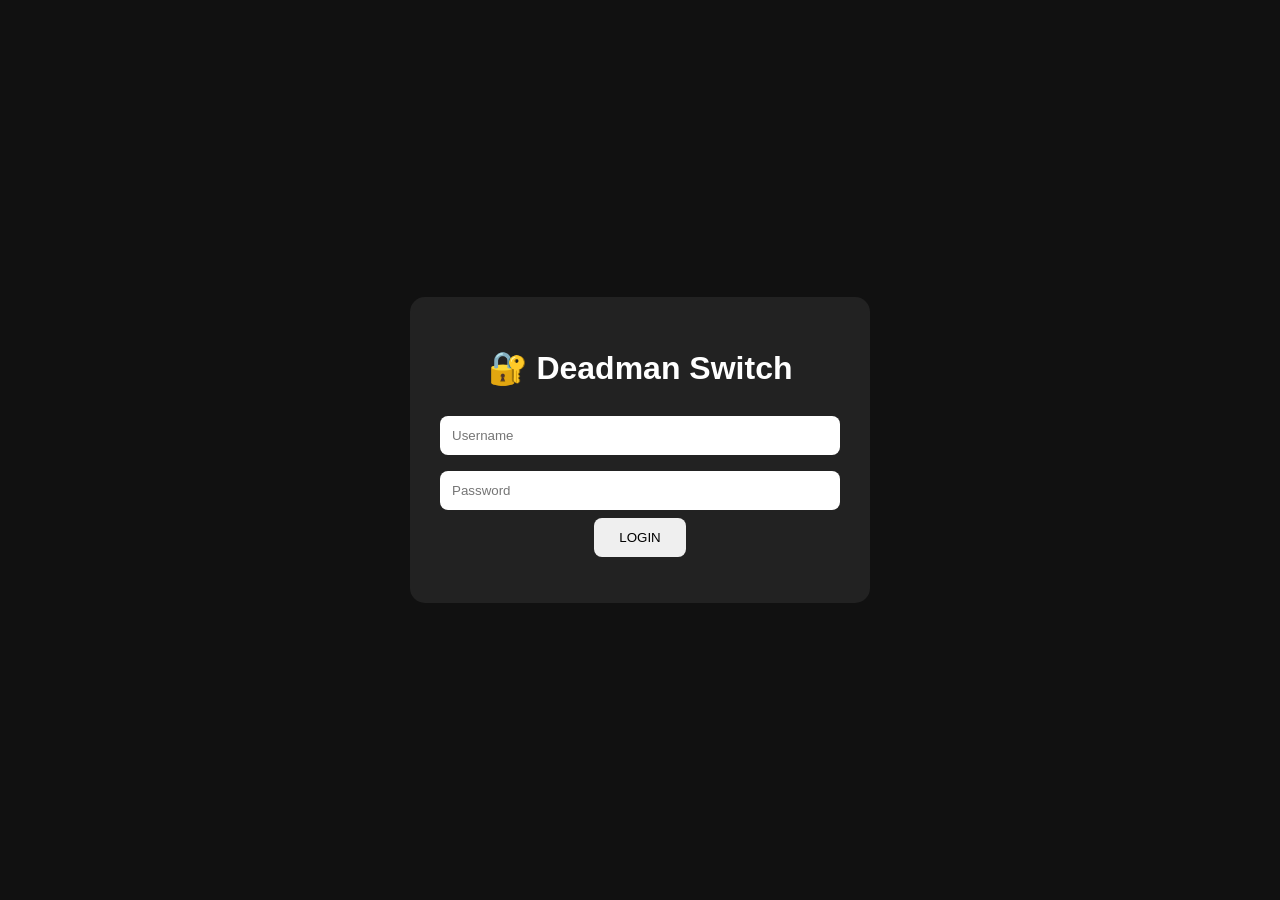
==== index.html @ 7e555905 "Refactor login function and update error handling" ====
<!DOCTYPE html>
<html lang="id">
<head>
<meta charset="UTF-8">
<meta name="viewport" content="width=device-width, initial-scale=1.0">
<title>Deadman Switch</title>

<style>
body {
    margin: 0;
    min-height: 100vh;
    display: flex;
    justify-content: center;
    align-items: center;
    background: #111;
    color: white;
    font-family: Arial, sans-serif;
}

.box {
    width: 90%;
    max-width: 400px;
    padding: 30px;
    background: #222;
    border-radius: 15px;
    text-align: center;
}

input {
    width: 100%;
    box-sizing: border-box;
    padding: 12px;
    margin: 8px 0;
    border: 0;
    border-radius: 8px;
}

button {
    padding: 12px 25px;
    border: 0;
    border-radius: 8px;
    cursor: pointer;
}

#error {
    color: #ff5555;
}
</style>
</head>

<body>

<div class="box">
    <h1>🔐 Deadman Switch</h1>

    <input id="username" placeholder="Username">
    <input id="password" type="password" placeholder="Password">

    <button onclick="login()">LOGIN</button>

    <p id="error"></p>
</div>

<script>
function login() {

    const username =
        document.getElementById("username").value;

    const password =
        document.getElementById("password").value;

    if (username === "Admin" &&
        password === "Deadman switch") {

        // Timer BARU DIMULAI saat login berhasil
        localStorage.setItem(
            "lastCheckin",
            Date.now()
        );

        localStorage.setItem(
            "loggedIn",
            "true"
        );

        window.location.href = "tujuan.html";

    } else {

        document.getElementById("error").textContent =
            "Username atau password salah.";
    }
}
</script>

</body>
</html>
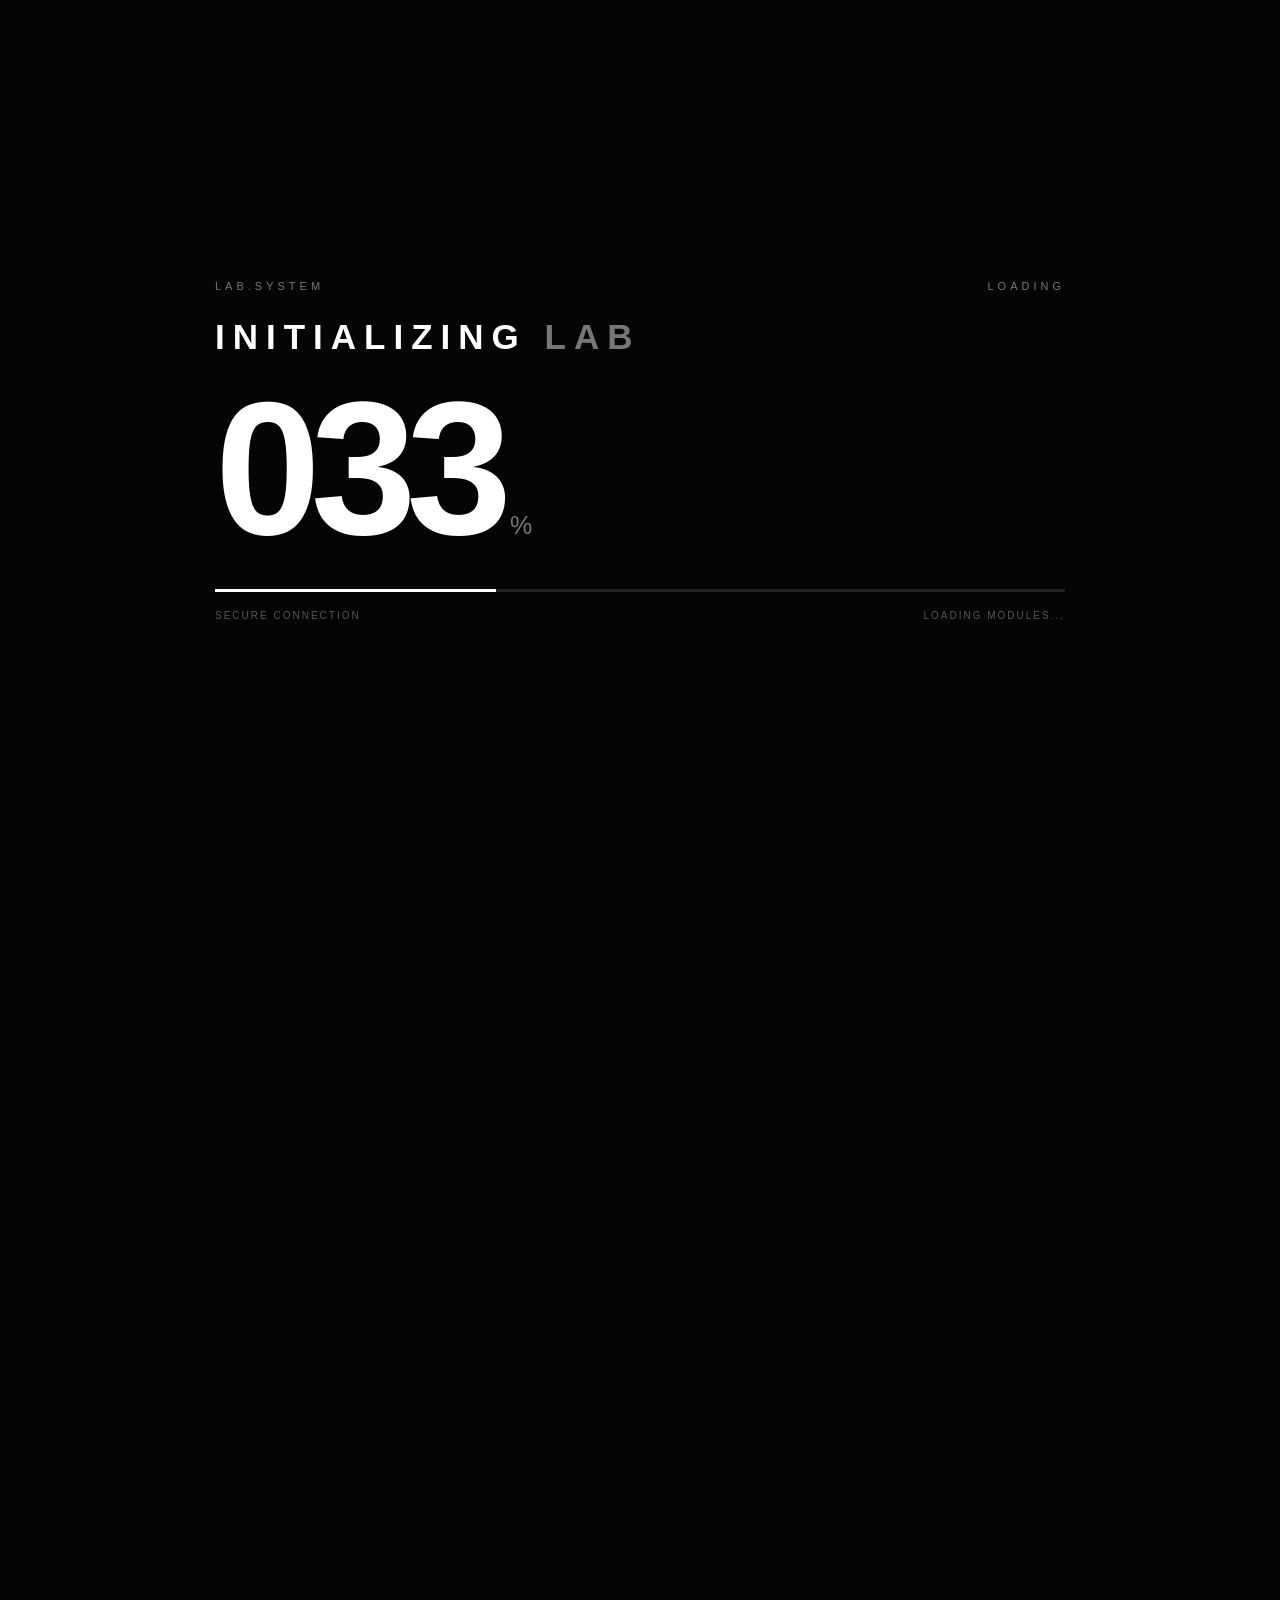
==== commit ffc72a8d: "Change title and update styles in index.html" ====
--- a/index.html
+++ b/index.html
@@ -3,95 +3,623 @@
 <head>
 <meta charset="UTF-8">
 <meta name="viewport" content="width=device-width, initial-scale=1.0">
-<title>Deadman Switch</title>
+
+<title>LAB — Cyber Challenge</title>
 
 <style>
+* {
+    margin: 0;
+    padding: 0;
+    box-sizing: border-box;
+}
+
+html {
+    scroll-behavior: smooth;
+}
+
 body {
-    margin: 0;
-    min-height: 100vh;
-    display: flex;
+    background: #050505;
+    color: white;
+    font-family: Arial, Helvetica, sans-serif;
+    overflow-x: hidden;
+}
+
+/* =========================
+   LOADING SCREEN
+========================= */
+
+#loader {
+    position: fixed;
+    inset: 0;
+    background: #050505;
+    z-index: 9999;
+    display: flex;
+    align-items: center;
     justify-content: center;
+    transition:
+        transform 1s cubic-bezier(.77,0,.18,1),
+        opacity .4s ease;
+}
+
+#loader.hide {
+    transform: translateY(-100%);
+    opacity: 0;
+    pointer-events: none;
+}
+
+.loader-content {
+    width: min(850px, 85%);
+    position: relative;
+}
+
+.loader-top {
+    display: flex;
+    justify-content: space-between;
     align-items: center;
-    background: #111;
+    margin-bottom: 25px;
+    font-size: 11px;
+    letter-spacing: 4px;
+    color: #777;
+}
+
+.loader-title {
+    font-size: clamp(18px, 4vw, 35px);
+    letter-spacing: 8px;
+    margin-bottom: 35px;
+    font-weight: 700;
+}
+
+.loader-title span {
+    color: #777;
+}
+
+/* BIG NUMBER */
+
+.counter {
+    display: flex;
+    align-items: baseline;
+    gap: 8px;
+}
+
+#percent {
+    font-size: clamp(90px, 20vw, 190px);
+    line-height: .8;
+    font-weight: 800;
+    letter-spacing: -10px;
+}
+
+.percent-symbol {
+    font-size: 25px;
+    color: #777;
+}
+
+/* PROGRESS */
+
+.progress-container {
+    margin-top: 45px;
+    width: 100%;
+    height: 3px;
+    background: #222;
+    overflow: hidden;
+}
+
+#progress {
+    width: 0%;
+    height: 100%;
+    background: white;
+    transition: width .08s linear;
+}
+
+.loader-bottom {
+    margin-top: 18px;
+    display: flex;
+    justify-content: space-between;
+    color: #555;
+    font-size: 10px;
+    letter-spacing: 2px;
+}
+
+/* =========================
+   MAIN WEBSITE
+========================= */
+
+#website {
+    opacity: 0;
+    transform: translateY(30px);
+    transition: 1s ease;
+}
+
+#website.show {
+    opacity: 1;
+    transform: translateY(0);
+}
+
+/* NAVBAR */
+
+nav {
+    height: 75px;
+    padding: 0 7%;
+    display: flex;
+    align-items: center;
+    justify-content: space-between;
+    border-bottom: 1px solid #181818;
+    position: sticky;
+    top: 0;
+    background: rgba(5,5,5,.85);
+    backdrop-filter: blur(15px);
+    z-index: 50;
+}
+
+.logo {
+    font-size: 22px;
+    font-weight: 900;
+    letter-spacing: 5px;
+}
+
+.logo span {
+    color: #666;
+}
+
+.nav-links {
+    display: flex;
+    gap: 30px;
+}
+
+.nav-links a {
+    color: #777;
+    text-decoration: none;
+    font-size: 11px;
+    letter-spacing: 2px;
+    transition: .3s;
+}
+
+.nav-links a:hover {
     color: white;
-    font-family: Arial, sans-serif;
-}
-
-.box {
-    width: 90%;
-    max-width: 400px;
+}
+
+/* HERO */
+
+.hero {
+    min-height: calc(100vh - 75px);
+    padding: 100px 7%;
+    display: flex;
+    flex-direction: column;
+    justify-content: center;
+    position: relative;
+    overflow: hidden;
+}
+
+.hero::before {
+    content: "";
+    position: absolute;
+    width: 500px;
+    height: 500px;
+    border: 1px solid #222;
+    border-radius: 50%;
+    right: -150px;
+    top: 100px;
+    box-shadow:
+        0 0 0 80px #090909,
+        0 0 0 81px #171717,
+        0 0 0 160px #080808,
+        0 0 0 161px #151515;
+}
+
+.hero-small {
+    color: #666;
+    letter-spacing: 5px;
+    font-size: 11px;
+    margin-bottom: 25px;
+}
+
+.hero h1 {
+    font-size: clamp(55px, 11vw, 150px);
+    line-height: .85;
+    letter-spacing: -5px;
+    max-width: 900px;
+}
+
+.hero h1 span {
+    color: #444;
+}
+
+.hero p {
+    max-width: 500px;
+    color: #777;
+    line-height: 1.8;
+    margin-top: 35px;
+    font-size: 14px;
+}
+
+.hero-button {
+    margin-top: 40px;
+    width: fit-content;
+    padding: 15px 25px;
+    border: 1px solid #555;
+    color: white;
+    text-decoration: none;
+    font-size: 11px;
+    letter-spacing: 3px;
+    transition: .3s;
+}
+
+.hero-button:hover {
+    background: white;
+    color: black;
+}
+
+/* SECTIONS */
+
+section {
+    padding: 100px 7%;
+    border-top: 1px solid #151515;
+}
+
+.section-label {
+    color: #555;
+    letter-spacing: 4px;
+    font-size: 10px;
+    margin-bottom: 20px;
+}
+
+section h2 {
+    font-size: clamp(35px, 6vw, 70px);
+    margin-bottom: 50px;
+}
+
+/* CHALLENGES */
+
+.cards {
+    display: grid;
+    grid-template-columns: repeat(3, 1fr);
+    gap: 15px;
+}
+
+.card {
+    border: 1px solid #202020;
     padding: 30px;
-    background: #222;
-    border-radius: 15px;
-    text-align: center;
-}
-
-input {
-    width: 100%;
-    box-sizing: border-box;
-    padding: 12px;
-    margin: 8px 0;
-    border: 0;
-    border-radius: 8px;
-}
-
-button {
-    padding: 12px 25px;
-    border: 0;
-    border-radius: 8px;
-    cursor: pointer;
-}
-
-#error {
-    color: #ff5555;
+    min-height: 230px;
+    position: relative;
+    transition: .4s;
+    background: #080808;
+}
+
+.card:hover {
+    border-color: #666;
+    transform: translateY(-7px);
+}
+
+.card-number {
+    color: #444;
+    font-size: 12px;
+    letter-spacing: 3px;
+}
+
+.card h3 {
+    margin-top: 50px;
+    font-size: 23px;
+}
+
+.card p {
+    color: #666;
+    font-size: 12px;
+    margin-top: 15px;
+    line-height: 1.6;
+}
+
+.card-status {
+    position: absolute;
+    bottom: 25px;
+    color: #777;
+    font-size: 9px;
+    letter-spacing: 2px;
+}
+
+/* ABOUT */
+
+.about {
+    max-width: 750px;
+}
+
+.about p {
+    color: #777;
+    line-height: 2;
+    font-size: 15px;
+}
+
+/* FOOTER */
+
+footer {
+    padding: 30px 7%;
+    border-top: 1px solid #151515;
+    display: flex;
+    justify-content: space-between;
+    color: #444;
+    font-size: 10px;
+    letter-spacing: 2px;
+}
+
+/* MOBILE */
+
+@media(max-width:700px) {
+
+    .nav-links {
+        display: none;
+    }
+
+    .hero {
+        padding-top: 70px;
+    }
+
+    .cards {
+        grid-template-columns: 1fr;
+    }
+
+    .hero h1 {
+        letter-spacing: -3px;
+    }
+
+    #percent {
+        letter-spacing: -6px;
+    }
+
+    footer {
+        flex-direction: column;
+        gap: 10px;
+    }
 }
 </style>
 </head>
 
 <body>
 
-<div class="box">
-    <h1>🔐 Deadman Switch</h1>
-
-    <input id="username" placeholder="Username">
-    <input id="password" type="password" placeholder="Password">
-
-    <button onclick="login()">LOGIN</button>
-
-    <p id="error"></p>
+<!-- =========================
+     LOADING SCREEN
+========================= -->
+
+<div id="loader">
+
+    <div class="loader-content">
+
+        <div class="loader-top">
+            <span>LAB.SYSTEM</span>
+            <span id="status">BOOTING</span>
+        </div>
+
+        <div class="loader-title">
+            INITIALIZING <span>LAB</span>
+        </div>
+
+        <div class="counter">
+            <div id="percent">000</div>
+            <div class="percent-symbol">%</div>
+        </div>
+
+        <div class="progress-container">
+            <div id="progress"></div>
+        </div>
+
+        <div class="loader-bottom">
+            <span>SECURE CONNECTION</span>
+            <span id="loadingText">LOADING...</span>
+        </div>
+
+    </div>
+
 </div>
 
+
+<!-- =========================
+     WEBSITE
+========================= -->
+
+<div id="website">
+
+<nav>
+
+    <div class="logo">
+        LAB<span>.</span>
+    </div>
+
+    <div class="nav-links">
+        <a href="#home">HOME</a>
+        <a href="#challenges">CHALLENGES</a>
+        <a href="#about">ABOUT</a>
+    </div>
+
+</nav>
+
+
+<!-- HERO -->
+
+<div class="hero" id="home">
+
+    <div class="hero-small">
+        CYBER // WEB // PUZZLES
+    </div>
+
+    <h1>
+        ENTER<br>
+        THE <span>LAB.</span>
+    </h1>
+
+    <p>
+        A small experimental cyber laboratory.
+        Explore challenges, investigate clues,
+        inspect the source and discover what
+        isn't visible at first glance.
+    </p>
+
+    <a href="#challenges" class="hero-button">
+        ENTER CHALLENGES →
+    </a>
+
+</div>
+
+
+<!-- CHALLENGES -->
+
+<section id="challenges">
+
+    <div class="section-label">
+        01 / CHALLENGES
+    </div>
+
+    <h2>Choose your<br>challenge.</h2>
+
+    <div class="cards">
+
+        <div class="card">
+            <div class="card-number">LEVEL 01</div>
+
+            <h3>Hidden Source</h3>
+
+            <p>
+                Not everything visible on the
+                page is the whole story.
+            </p>
+
+            <div class="card-status">
+                WEB INVESTIGATION
+            </div>
+        </div>
+
+
+        <div class="card">
+            <div class="card-number">LEVEL 02</div>
+
+            <h3>Encoded</h3>
+
+            <p>
+                Something strange is hiding
+                inside the data.
+            </p>
+
+            <div class="card-status">
+                ENCODING
+            </div>
+        </div>
+
+
+        <div class="card">
+            <div class="card-number">LEVEL 03</div>
+
+            <h3>Unknown</h3>
+
+            <p>
+                Follow the clues and discover
+                what the system doesn't show.
+            </p>
+
+            <div class="card-status">
+                INVESTIGATION
+            </div>
+        </div>
+
+    </div>
+
+</section>
+
+
+<!-- ABOUT -->
+
+<section id="about">
+
+    <div class="section-label">
+        02 / ABOUT
+    </div>
+
+    <div class="about">
+
+        <h2>Learn.<br>Explore.<br>Break puzzles.</h2>
+
+        <p>
+            LAB dibuat sebagai tempat latihan
+            keamanan siber yang aman dan legal.
+            Semua challenge dirancang untuk
+            dipelajari di lingkungan lab sendiri.
+        </p>
+
+    </div>
+
+</section>
+
+
+<footer>
+
+    <span>LAB.SYSTEM</span>
+    <span>BUILT FOR LEARNING</span>
+
+</footer>
+
+</div>
+
+
 <script>
-function login() {
-
-    const username =
-        document.getElementById("username").value;
-
-    const password =
-        document.getElementById("password").value;
-
-    if (username === "Admin" &&
-        password === "Deadman switch") {
-
-        // Timer BARU DIMULAI saat login berhasil
-        localStorage.setItem(
-            "lastCheckin",
-            Date.now()
-        );
-
-        localStorage.setItem(
-            "loggedIn",
-            "true"
-        );
-
-        window.location.href = "tujuan.html";
+
+/* =========================
+   LOADING ANIMATION
+========================= */
+
+let number = 0;
+
+const counter = document.getElementById("percent");
+const progress = document.getElementById("progress");
+const loader = document.getElementById("loader");
+const website = document.getElementById("website");
+
+const statusText = document.getElementById("status");
+const loadingText = document.getElementById("loadingText");
+
+function updateLoader() {
+
+    number++;
+
+    counter.textContent =
+        String(number).padStart(3, "0");
+
+    progress.style.width = number + "%";
+
+    if (number < 30) {
+        statusText.textContent = "BOOTING";
+        loadingText.textContent = "STARTING SYSTEM...";
+    }
+    else if (number < 60) {
+        statusText.textContent = "LOADING";
+        loadingText.textContent = "LOADING MODULES...";
+    }
+    else if (number < 90) {
+        statusText.textContent = "VERIFYING";
+        loadingText.textContent = "VERIFYING DATA...";
+    }
+    else {
+        statusText.textContent = "READY";
+        loadingText.textContent = "SYSTEM READY";
+    }
+
+    if (number < 100) {
+
+        setTimeout(updateLoader, 25);
 
     } else {
 
-        document.getElementById("error").textContent =
-            "Username atau password salah.";
-    }
-}
+        setTimeout(() => {
+
+            loader.classList.add("hide");
+
+            website.classList.add("show");
+
+            document.body.style.overflow = "auto";
+
+        }, 700);
+
+    }
+}
+
+document.body.style.overflow = "hidden";
+
+setTimeout(updateLoader, 500);
+
 </script>
 
 </body>
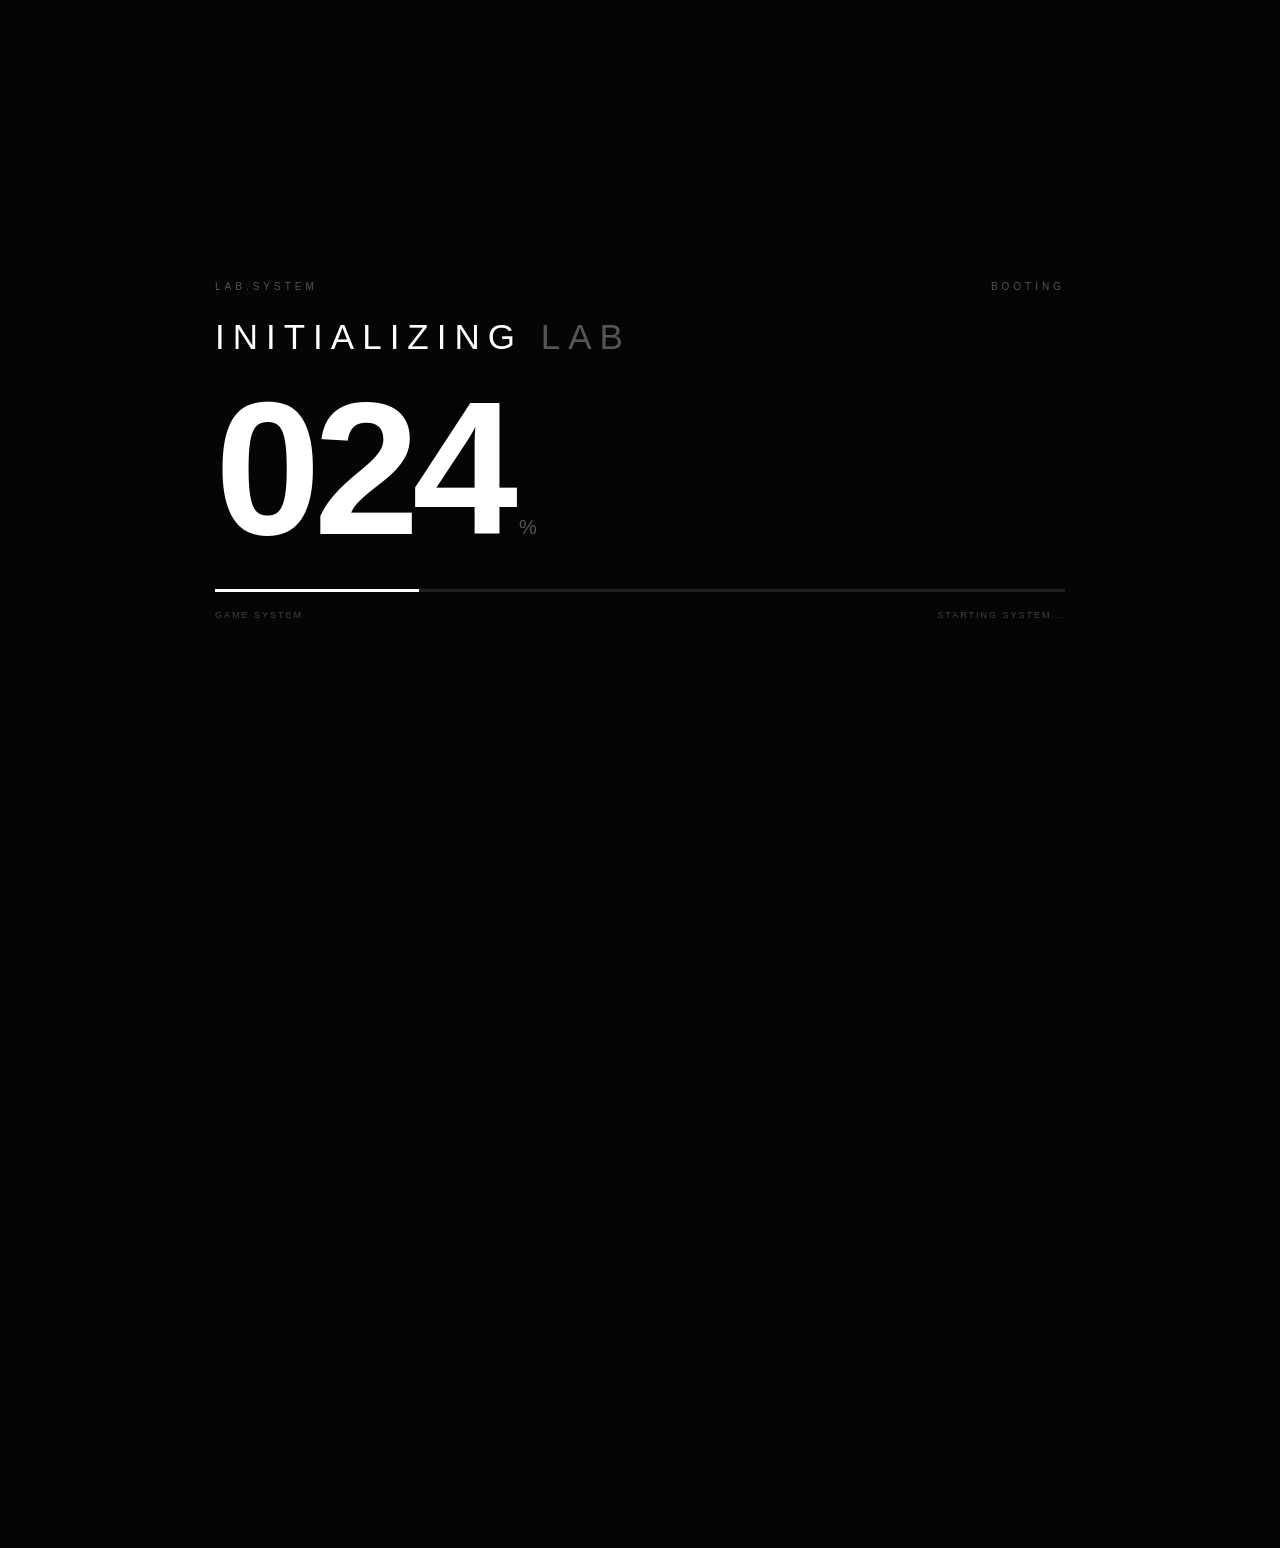
==== commit afb40ab3: "Update index.html for game theme and styles" ====
--- a/index.html
+++ b/index.html
@@ -3,8 +3,9 @@
 <head>
 <meta charset="UTF-8">
 <meta name="viewport" content="width=device-width, initial-scale=1.0">
-
-<title>LAB — Cyber Challenge</title>
+<meta name="theme-color" content="#050505">
+
+<title>LAB — Game</title>
 
 <style>
 * {
@@ -19,23 +20,23 @@
 
 body {
     background: #050505;
-    color: white;
+    color: #fff;
     font-family: Arial, Helvetica, sans-serif;
     overflow-x: hidden;
 }
 
-/* =========================
-   LOADING SCREEN
-========================= */
+/* ================= LOADER ================= */
 
 #loader {
     position: fixed;
     inset: 0;
+    z-index: 9999;
     background: #050505;
-    z-index: 9999;
+
     display: flex;
     align-items: center;
     justify-content: center;
+
     transition:
         transform 1s cubic-bezier(.77,0,.18,1),
         opacity .4s ease;
@@ -48,58 +49,51 @@
 }
 
 .loader-content {
-    width: min(850px, 85%);
-    position: relative;
+    width: min(850px, 86vw);
 }
 
 .loader-top {
     display: flex;
     justify-content: space-between;
-    align-items: center;
+    color: #555;
+    font-size: 10px;
+    letter-spacing: 4px;
     margin-bottom: 25px;
-    font-size: 11px;
-    letter-spacing: 4px;
-    color: #777;
 }
 
 .loader-title {
     font-size: clamp(18px, 4vw, 35px);
-    letter-spacing: 8px;
+    letter-spacing: clamp(4px, 1vw, 8px);
     margin-bottom: 35px;
-    font-weight: 700;
 }
 
 .loader-title span {
-    color: #777;
-}
-
-/* BIG NUMBER */
+    color: #555;
+}
 
 .counter {
     display: flex;
     align-items: baseline;
-    gap: 8px;
 }
 
 #percent {
-    font-size: clamp(90px, 20vw, 190px);
+    font-size: clamp(75px, 20vw, 190px);
     line-height: .8;
     font-weight: 800;
-    letter-spacing: -10px;
+    letter-spacing: clamp(-7px, -1vw, -10px);
 }
 
 .percent-symbol {
-    font-size: 25px;
-    color: #777;
-}
-
-/* PROGRESS */
+    color: #555;
+    font-size: 20px;
+    margin-left: 8px;
+}
 
 .progress-container {
-    margin-top: 45px;
     width: 100%;
     height: 3px;
-    background: #222;
+    background: #202020;
+    margin-top: 45px;
     overflow: hidden;
 }
 
@@ -107,21 +101,18 @@
     width: 0%;
     height: 100%;
     background: white;
-    transition: width .08s linear;
 }
 
 .loader-bottom {
+    display: flex;
+    justify-content: space-between;
     margin-top: 18px;
-    display: flex;
-    justify-content: space-between;
-    color: #555;
-    font-size: 10px;
+    color: #444;
+    font-size: 9px;
     letter-spacing: 2px;
 }
 
-/* =========================
-   MAIN WEBSITE
-========================= */
+/* ================= MAIN ================= */
 
 #website {
     opacity: 0;
@@ -134,43 +125,46 @@
     transform: translateY(0);
 }
 
-/* NAVBAR */
+/* NAV */
 
 nav {
-    height: 75px;
-    padding: 0 7%;
+    min-height: 72px;
+    padding: 0 7vw;
+
     display: flex;
     align-items: center;
     justify-content: space-between;
-    border-bottom: 1px solid #181818;
+
+    border-bottom: 1px solid #171717;
+
     position: sticky;
     top: 0;
+    z-index: 100;
+
     background: rgba(5,5,5,.85);
     backdrop-filter: blur(15px);
-    z-index: 50;
 }
 
 .logo {
-    font-size: 22px;
+    font-size: clamp(18px, 3vw, 23px);
     font-weight: 900;
     letter-spacing: 5px;
 }
 
 .logo span {
+    color: #555;
+}
+
+.nav-links {
+    display: flex;
+    gap: clamp(15px, 4vw, 35px);
+}
+
+.nav-links a {
     color: #666;
-}
-
-.nav-links {
-    display: flex;
-    gap: 30px;
-}
-
-.nav-links a {
-    color: #777;
     text-decoration: none;
-    font-size: 11px;
+    font-size: 10px;
     letter-spacing: 2px;
-    transition: .3s;
 }
 
 .nav-links a:hover {
@@ -180,43 +174,54 @@
 /* HERO */
 
 .hero {
-    min-height: calc(100vh - 75px);
-    padding: 100px 7%;
+    min-height: calc(100vh - 72px);
+    padding: 10vh 7vw;
+
     display: flex;
     flex-direction: column;
     justify-content: center;
+
     position: relative;
     overflow: hidden;
 }
 
-.hero::before {
+.hero::after {
     content: "";
+
     position: absolute;
-    width: 500px;
-    height: 500px;
-    border: 1px solid #222;
+
+    width: min(55vw, 550px);
+    aspect-ratio: 1;
+
+    right: -15%;
+    top: 15%;
+
+    border: 1px solid #181818;
     border-radius: 50%;
-    right: -150px;
-    top: 100px;
+
     box-shadow:
-        0 0 0 80px #090909,
-        0 0 0 81px #171717,
-        0 0 0 160px #080808,
-        0 0 0 161px #151515;
+        0 0 0 70px #080808,
+        0 0 0 71px #161616,
+        0 0 0 140px #080808,
+        0 0 0 141px #141414;
+
+    pointer-events: none;
 }
 
 .hero-small {
     color: #666;
     letter-spacing: 5px;
-    font-size: 11px;
+    font-size: 10px;
     margin-bottom: 25px;
 }
 
 .hero h1 {
-    font-size: clamp(55px, 11vw, 150px);
-    line-height: .85;
-    letter-spacing: -5px;
-    max-width: 900px;
+    position: relative;
+    z-index: 2;
+
+    font-size: clamp(58px, 12vw, 150px);
+    line-height: .84;
+    letter-spacing: clamp(-3px, -0.5vw, -7px);
 }
 
 .hero h1 span {
@@ -224,22 +229,34 @@
 }
 
 .hero p {
-    max-width: 500px;
+    position: relative;
+    z-index: 2;
+
+    max-width: 520px;
     color: #777;
     line-height: 1.8;
+    font-size: clamp(12px, 2vw, 14px);
     margin-top: 35px;
-    font-size: 14px;
 }
 
 .hero-button {
-    margin-top: 40px;
+    position: relative;
+    z-index: 2;
+
+    display: inline-block;
     width: fit-content;
-    padding: 15px 25px;
-    border: 1px solid #555;
+
+    margin-top: 38px;
+    padding: 16px 25px;
+
+    border: 1px solid #444;
+
     color: white;
     text-decoration: none;
-    font-size: 11px;
+
+    font-size: 10px;
     letter-spacing: 3px;
+
     transition: .3s;
 }
 
@@ -251,119 +268,84 @@
 /* SECTIONS */
 
 section {
-    padding: 100px 7%;
+    padding: 100px 7vw;
     border-top: 1px solid #151515;
 }
 
-.section-label {
+.label {
     color: #555;
+    font-size: 10px;
     letter-spacing: 4px;
-    font-size: 10px;
     margin-bottom: 20px;
 }
 
 section h2 {
-    font-size: clamp(35px, 6vw, 70px);
-    margin-bottom: 50px;
-}
-
-/* CHALLENGES */
-
-.cards {
-    display: grid;
-    grid-template-columns: repeat(3, 1fr);
-    gap: 15px;
-}
-
-.card {
-    border: 1px solid #202020;
-    padding: 30px;
-    min-height: 230px;
-    position: relative;
-    transition: .4s;
-    background: #080808;
-}
-
-.card:hover {
-    border-color: #666;
-    transform: translateY(-7px);
-}
-
-.card-number {
+    font-size: clamp(38px, 7vw, 80px);
+    line-height: .95;
+}
+
+/* INFO */
+
+.info {
+    max-width: 700px;
+}
+
+.info p {
+    margin-top: 35px;
+    color: #777;
+    line-height: 2;
+    font-size: 14px;
+}
+
+/* FOOTER */
+
+footer {
+    border-top: 1px solid #151515;
+    padding: 28px 7vw;
+
+    display: flex;
+    justify-content: space-between;
+
     color: #444;
-    font-size: 12px;
-    letter-spacing: 3px;
-}
-
-.card h3 {
-    margin-top: 50px;
-    font-size: 23px;
-}
-
-.card p {
-    color: #666;
-    font-size: 12px;
-    margin-top: 15px;
-    line-height: 1.6;
-}
-
-.card-status {
-    position: absolute;
-    bottom: 25px;
-    color: #777;
     font-size: 9px;
     letter-spacing: 2px;
 }
 
-/* ABOUT */
-
-.about {
-    max-width: 750px;
-}
-
-.about p {
-    color: #777;
-    line-height: 2;
-    font-size: 15px;
-}
-
-/* FOOTER */
-
-footer {
-    padding: 30px 7%;
-    border-top: 1px solid #151515;
-    display: flex;
-    justify-content: space-between;
-    color: #444;
-    font-size: 10px;
-    letter-spacing: 2px;
-}
-
 /* MOBILE */
 
-@media(max-width:700px) {
+@media (max-width: 650px) {
+
+    nav {
+        padding: 0 5vw;
+    }
 
     .nav-links {
-        display: none;
+        gap: 12px;
+    }
+
+    .nav-links a {
+        font-size: 8px;
     }
 
     .hero {
-        padding-top: 70px;
-    }
-
-    .cards {
-        grid-template-columns: 1fr;
-    }
-
-    .hero h1 {
-        letter-spacing: -3px;
-    }
-
-    #percent {
-        letter-spacing: -6px;
+        padding-left: 6vw;
+        padding-right: 6vw;
+    }
+
+    .hero::after {
+        opacity: .5;
+        width: 70vw;
+        right: -35%;
+    }
+
+    section {
+        padding-left: 6vw;
+        padding-right: 6vw;
     }
 
     footer {
+        padding-left: 6vw;
+        padding-right: 6vw;
         flex-direction: column;
         gap: 10px;
     }
@@ -373,9 +355,7 @@
 
 <body>
 
-<!-- =========================
-     LOADING SCREEN
-========================= -->
+<!-- LOADING -->
 
 <div id="loader">
 
@@ -400,7 +380,7 @@
         </div>
 
         <div class="loader-bottom">
-            <span>SECURE CONNECTION</span>
+            <span>GAME SYSTEM</span>
             <span id="loadingText">LOADING...</span>
         </div>
 
@@ -409,9 +389,7 @@
 </div>
 
 
-<!-- =========================
-     WEBSITE
-========================= -->
+<!-- WEBSITE -->
 
 <div id="website">
 
@@ -423,133 +401,67 @@
 
     <div class="nav-links">
         <a href="#home">HOME</a>
-        <a href="#challenges">CHALLENGES</a>
         <a href="#about">ABOUT</a>
+        <a href="tujuan.html">GAME</a>
     </div>
 
 </nav>
 
 
-<!-- HERO -->
-
 <div class="hero" id="home">
 
     <div class="hero-small">
-        CYBER // WEB // PUZZLES
+        WELCOME TO THE LAB
     </div>
 
     <h1>
         ENTER<br>
-        THE <span>LAB.</span>
+        THE <span>GAME.</span>
     </h1>
 
     <p>
-        A small experimental cyber laboratory.
-        Explore challenges, investigate clues,
-        inspect the source and discover what
-        isn't visible at first glance.
+        Sebuah mini game sederhana dengan
+        beberapa level yang menguji pengetahuan,
+        logika, dan kecepatan berpikir.
     </p>
 
-    <a href="#challenges" class="hero-button">
-        ENTER CHALLENGES →
+    <a href="tujuan.html" class="hero-button">
+        ENTER GAME →
     </a>
 
 </div>
 
 
-<!-- CHALLENGES -->
-
-<section id="challenges">
-
-    <div class="section-label">
-        01 / CHALLENGES
+<section id="about">
+
+    <div class="label">
+        01 / ABOUT
     </div>
 
-    <h2>Choose your<br>challenge.</h2>
-
-    <div class="cards">
-
-        <div class="card">
-            <div class="card-number">LEVEL 01</div>
-
-            <h3>Hidden Source</h3>
-
-            <p>
-                Not everything visible on the
-                page is the whole story.
-            </p>
-
-            <div class="card-status">
-                WEB INVESTIGATION
-            </div>
-        </div>
-
-
-        <div class="card">
-            <div class="card-number">LEVEL 02</div>
-
-            <h3>Encoded</h3>
-
-            <p>
-                Something strange is hiding
-                inside the data.
-            </p>
-
-            <div class="card-status">
-                ENCODING
-            </div>
-        </div>
-
-
-        <div class="card">
-            <div class="card-number">LEVEL 03</div>
-
-            <h3>Unknown</h3>
-
-            <p>
-                Follow the clues and discover
-                what the system doesn't show.
-            </p>
-
-            <div class="card-status">
-                INVESTIGATION
-            </div>
-        </div>
+    <div class="info">
+
+        <h2>
+            THINK.<br>
+            PLAY.<br>
+            FINISH.
+        </h2>
+
+        <p>
+            Selamat datang di LAB.
+            Selesaikan setiap level dan lihat
+            seberapa jauh kamu bisa mencapai.
+            Setiap level mempunyai tantangan
+            yang berbeda.
+        </p>
 
     </div>
 
 </section>
 
 
-<!-- ABOUT -->
-
-<section id="about">
-
-    <div class="section-label">
-        02 / ABOUT
-    </div>
-
-    <div class="about">
-
-        <h2>Learn.<br>Explore.<br>Break puzzles.</h2>
-
-        <p>
-            LAB dibuat sebagai tempat latihan
-            keamanan siber yang aman dan legal.
-            Semua challenge dirancang untuk
-            dipelajari di lingkungan lab sendiri.
-        </p>
-
-    </div>
-
-</section>
-
-
 <footer>
-
     <span>LAB.SYSTEM</span>
-    <span>BUILT FOR LEARNING</span>
-
+    <span>GAME MODE // ONLINE</span>
 </footer>
 
 </div>
@@ -557,68 +469,64 @@
 
 <script>
 
-/* =========================
-   LOADING ANIMATION
-========================= */
-
 let number = 0;
 
-const counter = document.getElementById("percent");
+const percent = document.getElementById("percent");
 const progress = document.getElementById("progress");
 const loader = document.getElementById("loader");
 const website = document.getElementById("website");
-
-const statusText = document.getElementById("status");
+const status = document.getElementById("status");
 const loadingText = document.getElementById("loadingText");
 
-function updateLoader() {
+function loading() {
 
     number++;
 
-    counter.textContent =
+    percent.textContent =
         String(number).padStart(3, "0");
 
     progress.style.width = number + "%";
 
     if (number < 30) {
-        statusText.textContent = "BOOTING";
+        status.textContent = "BOOTING";
         loadingText.textContent = "STARTING SYSTEM...";
     }
+
     else if (number < 60) {
-        statusText.textContent = "LOADING";
-        loadingText.textContent = "LOADING MODULES...";
-    }
+        status.textContent = "LOADING";
+        loadingText.textContent = "LOADING GAME...";
+    }
+
     else if (number < 90) {
-        statusText.textContent = "VERIFYING";
-        loadingText.textContent = "VERIFYING DATA...";
-    }
+        status.textContent = "VERIFYING";
+        loadingText.textContent = "CHECKING SYSTEM...";
+    }
+
     else {
-        statusText.textContent = "READY";
+        status.textContent = "READY";
         loadingText.textContent = "SYSTEM READY";
     }
 
     if (number < 100) {
 
-        setTimeout(updateLoader, 25);
+        setTimeout(loading, 25);
 
     } else {
 
         setTimeout(() => {
 
             loader.classList.add("hide");
-
             website.classList.add("show");
 
             document.body.style.overflow = "auto";
 
         }, 700);
-
     }
 }
 
 document.body.style.overflow = "hidden";
 
-setTimeout(updateLoader, 500);
+setTimeout(loading, 500);
 
 </script>
 
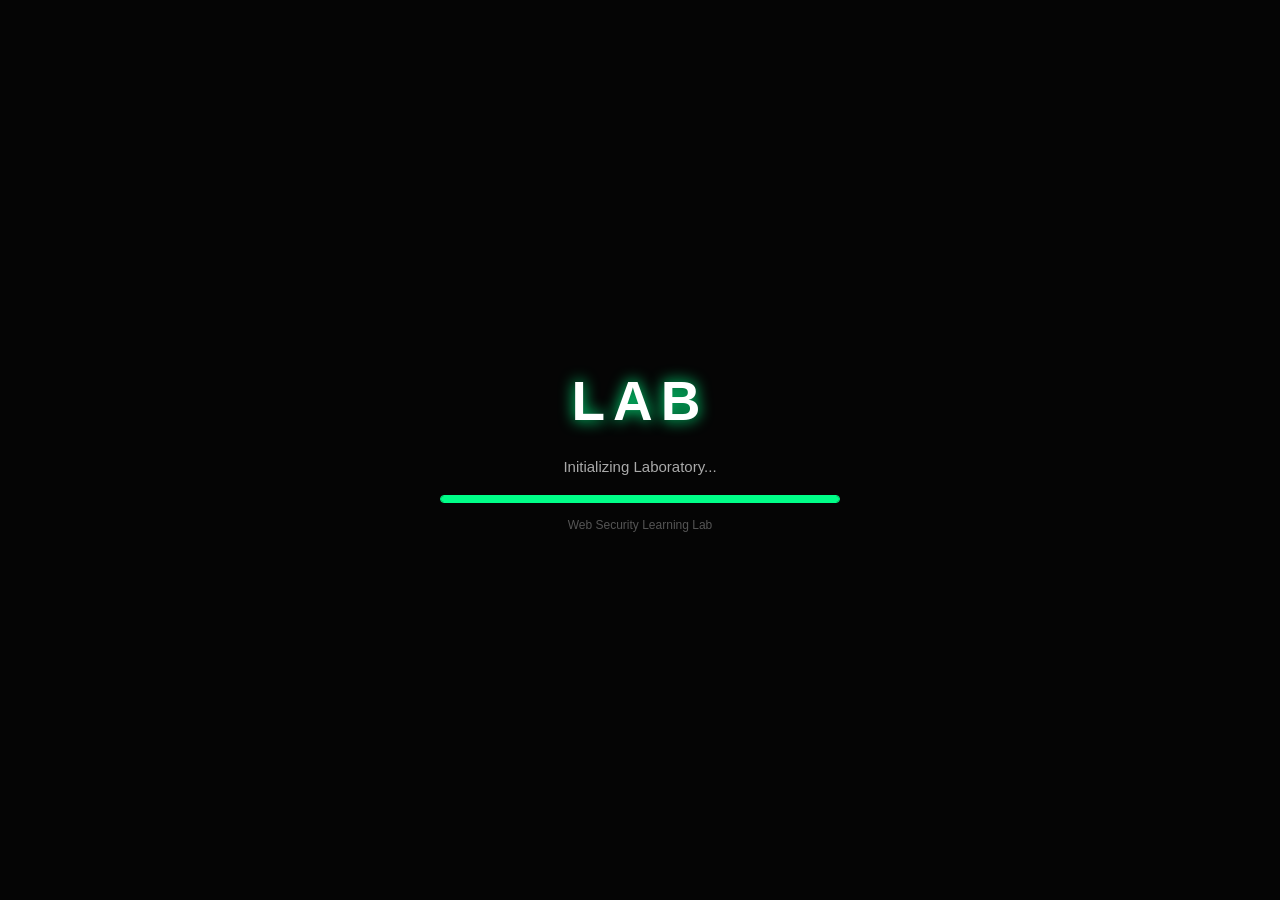
==== commit fde2204c: "Revamp index.html layout and styles Refactor loading screen and website structure with updated style" ====
--- a/index.html
+++ b/index.html
@@ -3,531 +3,95 @@
 <head>
 <meta charset="UTF-8">
 <meta name="viewport" content="width=device-width, initial-scale=1.0">
-<meta name="theme-color" content="#050505">
-
-<title>LAB — Game</title>
+<title>LAB</title>
 
 <style>
 * {
-    margin: 0;
-    padding: 0;
     box-sizing: border-box;
 }
 
-html {
-    scroll-behavior: smooth;
-}
-
 body {
+    margin: 0;
+    min-height: 100vh;
     background: #050505;
-    color: #fff;
-    font-family: Arial, Helvetica, sans-serif;
-    overflow-x: hidden;
-}
-
-/* ================= LOADER ================= */
-
-#loader {
-    position: fixed;
-    inset: 0;
-    z-index: 9999;
-    background: #050505;
-
+    color: white;
+    font-family: Arial, sans-serif;
     display: flex;
+    justify-content: center;
     align-items: center;
-    justify-content: center;
-
-    transition:
-        transform 1s cubic-bezier(.77,0,.18,1),
-        opacity .4s ease;
-}
-
-#loader.hide {
-    transform: translateY(-100%);
-    opacity: 0;
-    pointer-events: none;
-}
-
-.loader-content {
-    width: min(850px, 86vw);
-}
-
-.loader-top {
-    display: flex;
-    justify-content: space-between;
-    color: #555;
-    font-size: 10px;
-    letter-spacing: 4px;
-    margin-bottom: 25px;
-}
-
-.loader-title {
-    font-size: clamp(18px, 4vw, 35px);
-    letter-spacing: clamp(4px, 1vw, 8px);
-    margin-bottom: 35px;
-}
-
-.loader-title span {
-    color: #555;
-}
-
-.counter {
-    display: flex;
-    align-items: baseline;
-}
-
-#percent {
-    font-size: clamp(75px, 20vw, 190px);
-    line-height: .8;
-    font-weight: 800;
-    letter-spacing: clamp(-7px, -1vw, -10px);
-}
-
-.percent-symbol {
-    color: #555;
-    font-size: 20px;
-    margin-left: 8px;
-}
-
-.progress-container {
-    width: 100%;
-    height: 3px;
-    background: #202020;
-    margin-top: 45px;
     overflow: hidden;
 }
 
-#progress {
-    width: 0%;
-    height: 100%;
-    background: white;
-}
-
-.loader-bottom {
-    display: flex;
-    justify-content: space-between;
-    margin-top: 18px;
-    color: #444;
-    font-size: 9px;
-    letter-spacing: 2px;
-}
-
-/* ================= MAIN ================= */
-
-#website {
-    opacity: 0;
-    transform: translateY(30px);
-    transition: 1s ease;
-}
-
-#website.show {
-    opacity: 1;
-    transform: translateY(0);
-}
-
-/* NAV */
-
-nav {
-    min-height: 72px;
-    padding: 0 7vw;
-
-    display: flex;
-    align-items: center;
-    justify-content: space-between;
-
-    border-bottom: 1px solid #171717;
-
-    position: sticky;
-    top: 0;
-    z-index: 100;
-
-    background: rgba(5,5,5,.85);
-    backdrop-filter: blur(15px);
+.loader {
+    text-align: center;
+    width: 90%;
+    max-width: 400px;
 }
 
 .logo {
-    font-size: clamp(18px, 3vw, 23px);
-    font-weight: 900;
-    letter-spacing: 5px;
+    font-size: 55px;
+    font-weight: bold;
+    letter-spacing: 8px;
+    margin-bottom: 25px;
+    text-shadow: 0 0 15px #00ff88;
 }
 
-.logo span {
-    color: #555;
+.text {
+    font-size: 15px;
+    color: #aaa;
+    margin-bottom: 20px;
 }
 
-.nav-links {
-    display: flex;
-    gap: clamp(15px, 4vw, 35px);
-}
-
-.nav-links a {
-    color: #666;
-    text-decoration: none;
-    font-size: 10px;
-    letter-spacing: 2px;
-}
-
-.nav-links a:hover {
-    color: white;
-}
-
-/* HERO */
-
-.hero {
-    min-height: calc(100vh - 72px);
-    padding: 10vh 7vw;
-
-    display: flex;
-    flex-direction: column;
-    justify-content: center;
-
-    position: relative;
+.bar {
+    width: 100%;
+    height: 8px;
+    border: 1px solid #00ff88;
+    border-radius: 10px;
     overflow: hidden;
 }
 
-.hero::after {
-    content: "";
-
-    position: absolute;
-
-    width: min(55vw, 550px);
-    aspect-ratio: 1;
-
-    right: -15%;
-    top: 15%;
-
-    border: 1px solid #181818;
-    border-radius: 50%;
-
-    box-shadow:
-        0 0 0 70px #080808,
-        0 0 0 71px #161616,
-        0 0 0 140px #080808,
-        0 0 0 141px #141414;
-
-    pointer-events: none;
+.progress {
+    height: 100%;
+    width: 0%;
+    background: #00ff88;
+    animation: loading 3s linear forwards;
 }
 
-.hero-small {
-    color: #666;
-    letter-spacing: 5px;
-    font-size: 10px;
-    margin-bottom: 25px;
+@keyframes loading {
+    from { width: 0%; }
+    to { width: 100%; }
 }
 
-.hero h1 {
-    position: relative;
-    z-index: 2;
-
-    font-size: clamp(58px, 12vw, 150px);
-    line-height: .84;
-    letter-spacing: clamp(-3px, -0.5vw, -7px);
-}
-
-.hero h1 span {
-    color: #444;
-}
-
-.hero p {
-    position: relative;
-    z-index: 2;
-
-    max-width: 520px;
-    color: #777;
-    line-height: 1.8;
-    font-size: clamp(12px, 2vw, 14px);
-    margin-top: 35px;
-}
-
-.hero-button {
-    position: relative;
-    z-index: 2;
-
-    display: inline-block;
-    width: fit-content;
-
-    margin-top: 38px;
-    padding: 16px 25px;
-
-    border: 1px solid #444;
-
-    color: white;
-    text-decoration: none;
-
-    font-size: 10px;
-    letter-spacing: 3px;
-
-    transition: .3s;
-}
-
-.hero-button:hover {
-    background: white;
-    color: black;
-}
-
-/* SECTIONS */
-
-section {
-    padding: 100px 7vw;
-    border-top: 1px solid #151515;
-}
-
-.label {
+.version {
+    margin-top: 15px;
+    font-size: 12px;
     color: #555;
-    font-size: 10px;
-    letter-spacing: 4px;
-    margin-bottom: 20px;
-}
-
-section h2 {
-    font-size: clamp(38px, 7vw, 80px);
-    line-height: .95;
-}
-
-/* INFO */
-
-.info {
-    max-width: 700px;
-}
-
-.info p {
-    margin-top: 35px;
-    color: #777;
-    line-height: 2;
-    font-size: 14px;
-}
-
-/* FOOTER */
-
-footer {
-    border-top: 1px solid #151515;
-    padding: 28px 7vw;
-
-    display: flex;
-    justify-content: space-between;
-
-    color: #444;
-    font-size: 9px;
-    letter-spacing: 2px;
-}
-
-/* MOBILE */
-
-@media (max-width: 650px) {
-
-    nav {
-        padding: 0 5vw;
-    }
-
-    .nav-links {
-        gap: 12px;
-    }
-
-    .nav-links a {
-        font-size: 8px;
-    }
-
-    .hero {
-        padding-left: 6vw;
-        padding-right: 6vw;
-    }
-
-    .hero::after {
-        opacity: .5;
-        width: 70vw;
-        right: -35%;
-    }
-
-    section {
-        padding-left: 6vw;
-        padding-right: 6vw;
-    }
-
-    footer {
-        padding-left: 6vw;
-        padding-right: 6vw;
-        flex-direction: column;
-        gap: 10px;
-    }
 }
 </style>
 </head>
 
 <body>
 
-<!-- LOADING -->
+<div class="loader">
+    <div class="logo">LAB</div>
 
-<div id="loader">
-
-    <div class="loader-content">
-
-        <div class="loader-top">
-            <span>LAB.SYSTEM</span>
-            <span id="status">BOOTING</span>
-        </div>
-
-        <div class="loader-title">
-            INITIALIZING <span>LAB</span>
-        </div>
-
-        <div class="counter">
-            <div id="percent">000</div>
-            <div class="percent-symbol">%</div>
-        </div>
-
-        <div class="progress-container">
-            <div id="progress"></div>
-        </div>
-
-        <div class="loader-bottom">
-            <span>GAME SYSTEM</span>
-            <span id="loadingText">LOADING...</span>
-        </div>
-
+    <div class="text">
+        Initializing Laboratory...
     </div>
 
+    <div class="bar">
+        <div class="progress"></div>
+    </div>
+
+    <div class="version">
+        Web Security Learning Lab
+    </div>
 </div>
 
-
-<!-- WEBSITE -->
-
-<div id="website">
-
-<nav>
-
-    <div class="logo">
-        LAB<span>.</span>
-    </div>
-
-    <div class="nav-links">
-        <a href="#home">HOME</a>
-        <a href="#about">ABOUT</a>
-        <a href="tujuan.html">GAME</a>
-    </div>
-
-</nav>
-
-
-<div class="hero" id="home">
-
-    <div class="hero-small">
-        WELCOME TO THE LAB
-    </div>
-
-    <h1>
-        ENTER<br>
-        THE <span>GAME.</span>
-    </h1>
-
-    <p>
-        Sebuah mini game sederhana dengan
-        beberapa level yang menguji pengetahuan,
-        logika, dan kecepatan berpikir.
-    </p>
-
-    <a href="tujuan.html" class="hero-button">
-        ENTER GAME →
-    </a>
-
-</div>
-
-
-<section id="about">
-
-    <div class="label">
-        01 / ABOUT
-    </div>
-
-    <div class="info">
-
-        <h2>
-            THINK.<br>
-            PLAY.<br>
-            FINISH.
-        </h2>
-
-        <p>
-            Selamat datang di LAB.
-            Selesaikan setiap level dan lihat
-            seberapa jauh kamu bisa mencapai.
-            Setiap level mempunyai tantangan
-            yang berbeda.
-        </p>
-
-    </div>
-
-</section>
-
-
-<footer>
-    <span>LAB.SYSTEM</span>
-    <span>GAME MODE // ONLINE</span>
-</footer>
-
-</div>
-
-
 <script>
-
-let number = 0;
-
-const percent = document.getElementById("percent");
-const progress = document.getElementById("progress");
-const loader = document.getElementById("loader");
-const website = document.getElementById("website");
-const status = document.getElementById("status");
-const loadingText = document.getElementById("loadingText");
-
-function loading() {
-
-    number++;
-
-    percent.textContent =
-        String(number).padStart(3, "0");
-
-    progress.style.width = number + "%";
-
-    if (number < 30) {
-        status.textContent = "BOOTING";
-        loadingText.textContent = "STARTING SYSTEM...";
-    }
-
-    else if (number < 60) {
-        status.textContent = "LOADING";
-        loadingText.textContent = "LOADING GAME...";
-    }
-
-    else if (number < 90) {
-        status.textContent = "VERIFYING";
-        loadingText.textContent = "CHECKING SYSTEM...";
-    }
-
-    else {
-        status.textContent = "READY";
-        loadingText.textContent = "SYSTEM READY";
-    }
-
-    if (number < 100) {
-
-        setTimeout(loading, 25);
-
-    } else {
-
-        setTimeout(() => {
-
-            loader.classList.add("hide");
-            website.classList.add("show");
-
-            document.body.style.overflow = "auto";
-
-        }, 700);
-    }
-}
-
-document.body.style.overflow = "hidden";
-
-setTimeout(loading, 500);
-
+setTimeout(() => {
+    window.location.href = "tujuan.html";
+}, 3200);
 </script>
 
 </body>
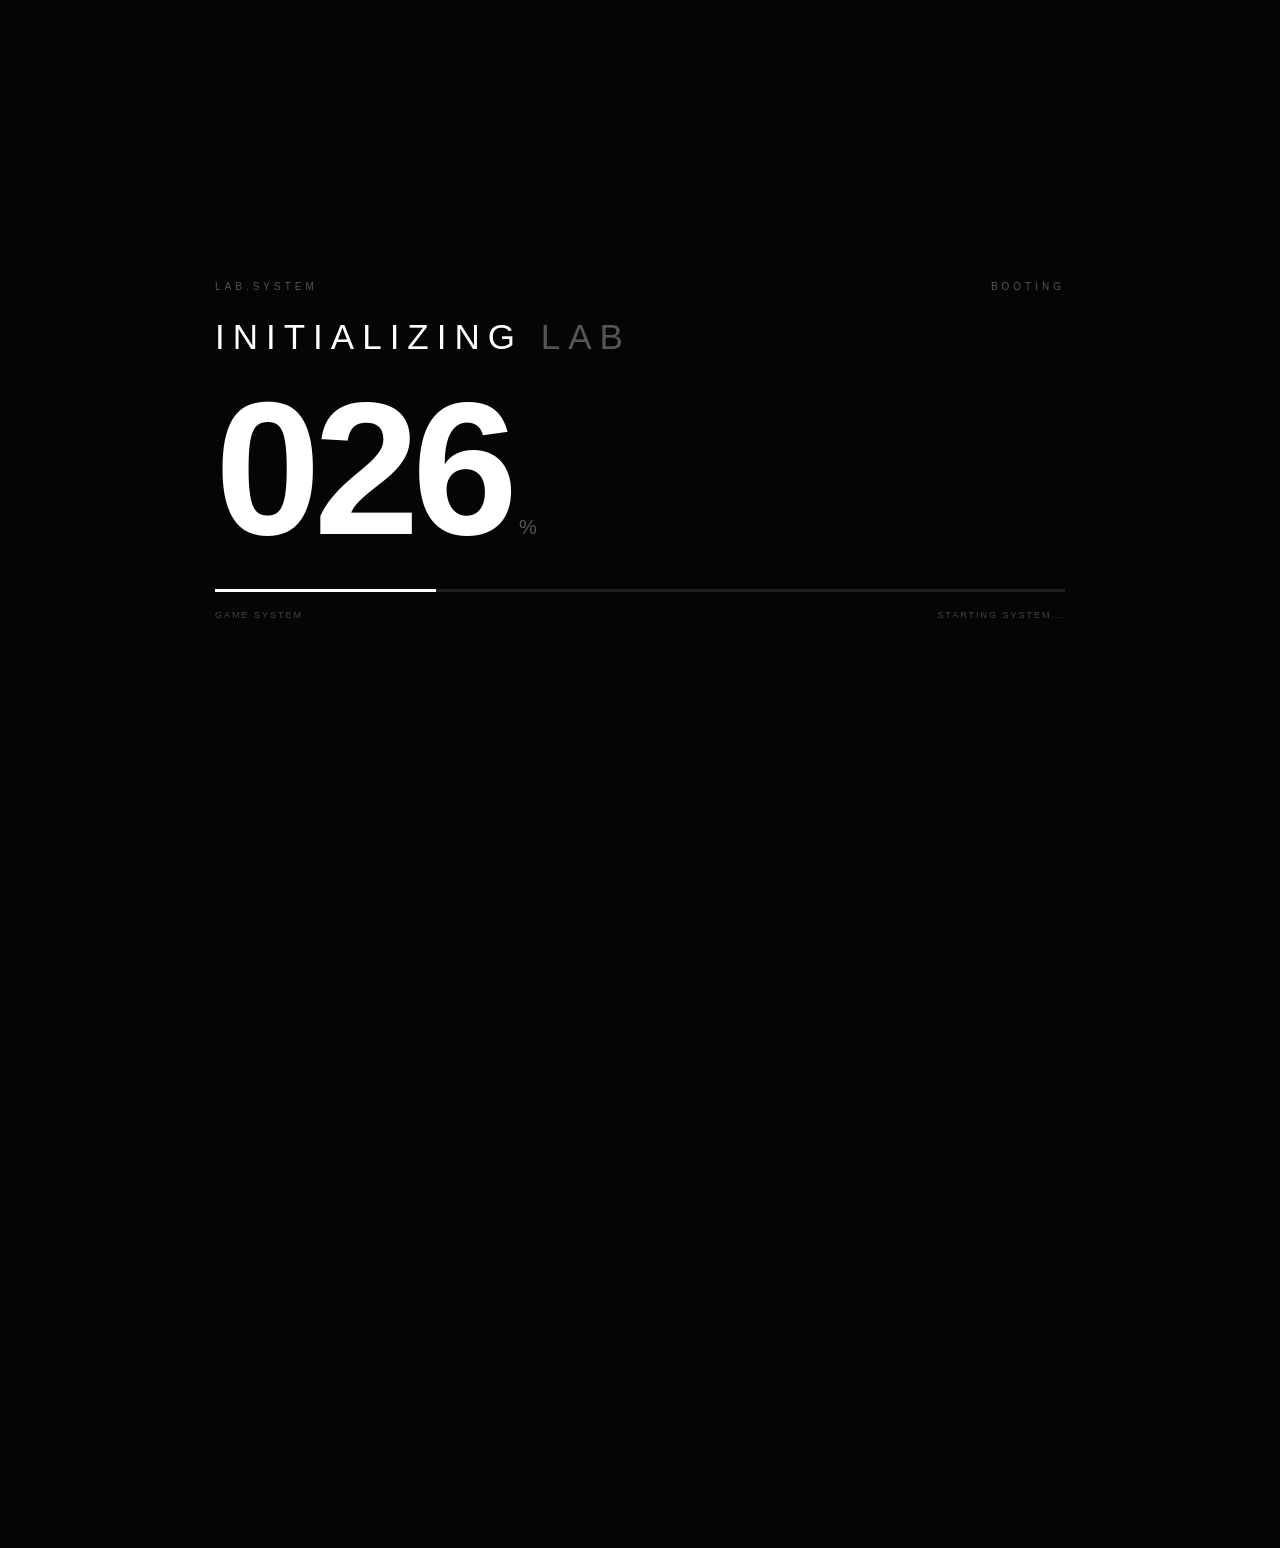
==== commit b5047167: "Refactor index.html for improved structure and styling" ====
--- a/index.html
+++ b/index.html
@@ -3,95 +3,531 @@
 <head>
 <meta charset="UTF-8">
 <meta name="viewport" content="width=device-width, initial-scale=1.0">
-<title>LAB</title>
+<meta name="theme-color" content="#050505">
+
+<title>LAB — Game</title>
 
 <style>
 * {
+    margin: 0;
+    padding: 0;
     box-sizing: border-box;
 }
 
+html {
+    scroll-behavior: smooth;
+}
+
 body {
-    margin: 0;
-    min-height: 100vh;
     background: #050505;
+    color: #fff;
+    font-family: Arial, Helvetica, sans-serif;
+    overflow-x: hidden;
+}
+
+/* ================= LOADER ================= */
+
+#loader {
+    position: fixed;
+    inset: 0;
+    z-index: 9999;
+    background: #050505;
+
+    display: flex;
+    align-items: center;
+    justify-content: center;
+
+    transition:
+        transform 1s cubic-bezier(.77,0,.18,1),
+        opacity .4s ease;
+}
+
+#loader.hide {
+    transform: translateY(-100%);
+    opacity: 0;
+    pointer-events: none;
+}
+
+.loader-content {
+    width: min(850px, 86vw);
+}
+
+.loader-top {
+    display: flex;
+    justify-content: space-between;
+    color: #555;
+    font-size: 10px;
+    letter-spacing: 4px;
+    margin-bottom: 25px;
+}
+
+.loader-title {
+    font-size: clamp(18px, 4vw, 35px);
+    letter-spacing: clamp(4px, 1vw, 8px);
+    margin-bottom: 35px;
+}
+
+.loader-title span {
+    color: #555;
+}
+
+.counter {
+    display: flex;
+    align-items: baseline;
+}
+
+#percent {
+    font-size: clamp(75px, 20vw, 190px);
+    line-height: .8;
+    font-weight: 800;
+    letter-spacing: clamp(-7px, -1vw, -10px);
+}
+
+.percent-symbol {
+    color: #555;
+    font-size: 20px;
+    margin-left: 8px;
+}
+
+.progress-container {
+    width: 100%;
+    height: 3px;
+    background: #202020;
+    margin-top: 45px;
+    overflow: hidden;
+}
+
+#progress {
+    width: 0%;
+    height: 100%;
+    background: white;
+}
+
+.loader-bottom {
+    display: flex;
+    justify-content: space-between;
+    margin-top: 18px;
+    color: #444;
+    font-size: 9px;
+    letter-spacing: 2px;
+}
+
+/* ================= MAIN ================= */
+
+#website {
+    opacity: 0;
+    transform: translateY(30px);
+    transition: 1s ease;
+}
+
+#website.show {
+    opacity: 1;
+    transform: translateY(0);
+}
+
+/* NAV */
+
+nav {
+    min-height: 72px;
+    padding: 0 7vw;
+
+    display: flex;
+    align-items: center;
+    justify-content: space-between;
+
+    border-bottom: 1px solid #171717;
+
+    position: sticky;
+    top: 0;
+    z-index: 100;
+
+    background: rgba(5,5,5,.85);
+    backdrop-filter: blur(15px);
+}
+
+.logo {
+    font-size: clamp(18px, 3vw, 23px);
+    font-weight: 900;
+    letter-spacing: 5px;
+}
+
+.logo span {
+    color: #555;
+}
+
+.nav-links {
+    display: flex;
+    gap: clamp(15px, 4vw, 35px);
+}
+
+.nav-links a {
+    color: #666;
+    text-decoration: none;
+    font-size: 10px;
+    letter-spacing: 2px;
+}
+
+.nav-links a:hover {
     color: white;
-    font-family: Arial, sans-serif;
-    display: flex;
+}
+
+/* HERO */
+
+.hero {
+    min-height: calc(100vh - 72px);
+    padding: 10vh 7vw;
+
+    display: flex;
+    flex-direction: column;
     justify-content: center;
-    align-items: center;
+
+    position: relative;
     overflow: hidden;
 }
 
-.loader {
-    text-align: center;
-    width: 90%;
-    max-width: 400px;
-}
-
-.logo {
-    font-size: 55px;
-    font-weight: bold;
-    letter-spacing: 8px;
+.hero::after {
+    content: "";
+
+    position: absolute;
+
+    width: min(55vw, 550px);
+    aspect-ratio: 1;
+
+    right: -15%;
+    top: 15%;
+
+    border: 1px solid #181818;
+    border-radius: 50%;
+
+    box-shadow:
+        0 0 0 70px #080808,
+        0 0 0 71px #161616,
+        0 0 0 140px #080808,
+        0 0 0 141px #141414;
+
+    pointer-events: none;
+}
+
+.hero-small {
+    color: #666;
+    letter-spacing: 5px;
+    font-size: 10px;
     margin-bottom: 25px;
-    text-shadow: 0 0 15px #00ff88;
-}
-
-.text {
-    font-size: 15px;
-    color: #aaa;
+}
+
+.hero h1 {
+    position: relative;
+    z-index: 2;
+
+    font-size: clamp(58px, 12vw, 150px);
+    line-height: .84;
+    letter-spacing: clamp(-3px, -0.5vw, -7px);
+}
+
+.hero h1 span {
+    color: #444;
+}
+
+.hero p {
+    position: relative;
+    z-index: 2;
+
+    max-width: 520px;
+    color: #777;
+    line-height: 1.8;
+    font-size: clamp(12px, 2vw, 14px);
+    margin-top: 35px;
+}
+
+.hero-button {
+    position: relative;
+    z-index: 2;
+
+    display: inline-block;
+    width: fit-content;
+
+    margin-top: 38px;
+    padding: 16px 25px;
+
+    border: 1px solid #444;
+
+    color: white;
+    text-decoration: none;
+
+    font-size: 10px;
+    letter-spacing: 3px;
+
+    transition: .3s;
+}
+
+.hero-button:hover {
+    background: white;
+    color: black;
+}
+
+/* SECTIONS */
+
+section {
+    padding: 100px 7vw;
+    border-top: 1px solid #151515;
+}
+
+.label {
+    color: #555;
+    font-size: 10px;
+    letter-spacing: 4px;
     margin-bottom: 20px;
 }
 
-.bar {
-    width: 100%;
-    height: 8px;
-    border: 1px solid #00ff88;
-    border-radius: 10px;
-    overflow: hidden;
-}
-
-.progress {
-    height: 100%;
-    width: 0%;
-    background: #00ff88;
-    animation: loading 3s linear forwards;
-}
-
-@keyframes loading {
-    from { width: 0%; }
-    to { width: 100%; }
-}
-
-.version {
-    margin-top: 15px;
-    font-size: 12px;
-    color: #555;
+section h2 {
+    font-size: clamp(38px, 7vw, 80px);
+    line-height: .95;
+}
+
+/* INFO */
+
+.info {
+    max-width: 700px;
+}
+
+.info p {
+    margin-top: 35px;
+    color: #777;
+    line-height: 2;
+    font-size: 14px;
+}
+
+/* FOOTER */
+
+footer {
+    border-top: 1px solid #151515;
+    padding: 28px 7vw;
+
+    display: flex;
+    justify-content: space-between;
+
+    color: #444;
+    font-size: 9px;
+    letter-spacing: 2px;
+}
+
+/* MOBILE */
+
+@media (max-width: 650px) {
+
+    nav {
+        padding: 0 5vw;
+    }
+
+    .nav-links {
+        gap: 12px;
+    }
+
+    .nav-links a {
+        font-size: 8px;
+    }
+
+    .hero {
+        padding-left: 6vw;
+        padding-right: 6vw;
+    }
+
+    .hero::after {
+        opacity: .5;
+        width: 70vw;
+        right: -35%;
+    }
+
+    section {
+        padding-left: 6vw;
+        padding-right: 6vw;
+    }
+
+    footer {
+        padding-left: 6vw;
+        padding-right: 6vw;
+        flex-direction: column;
+        gap: 10px;
+    }
 }
 </style>
 </head>
 
 <body>
 
-<div class="loader">
-    <div class="logo">LAB</div>
-
-    <div class="text">
-        Initializing Laboratory...
+<!-- LOADING -->
+
+<div id="loader">
+
+    <div class="loader-content">
+
+        <div class="loader-top">
+            <span>LAB.SYSTEM</span>
+            <span id="status">BOOTING</span>
+        </div>
+
+        <div class="loader-title">
+            INITIALIZING <span>LAB</span>
+        </div>
+
+        <div class="counter">
+            <div id="percent">000</div>
+            <div class="percent-symbol">%</div>
+        </div>
+
+        <div class="progress-container">
+            <div id="progress"></div>
+        </div>
+
+        <div class="loader-bottom">
+            <span>GAME SYSTEM</span>
+            <span id="loadingText">LOADING...</span>
+        </div>
+
     </div>
 
-    <div class="bar">
-        <div class="progress"></div>
+</div>
+
+
+<!-- WEBSITE -->
+
+<div id="website">
+
+<nav>
+
+    <div class="logo">
+        LAB<span>.</span>
     </div>
 
-    <div class="version">
-        Web Security Learning Lab
+    <div class="nav-links">
+        <a href="#home">HOME</a>
+        <a href="#about">ABOUT</a>
+        <a href="tujuan.html">GAME</a>
     </div>
+
+</nav>
+
+
+<div class="hero" id="home">
+
+    <div class="hero-small">
+        WELCOME TO THE LAB
+    </div>
+
+    <h1>
+        ENTER<br>
+        THE <span>GAME.</span>
+    </h1>
+
+    <p>
+        Sebuah mini game sederhana dengan
+        beberapa level yang menguji pengetahuan,
+        logika, dan kecepatan berpikir.
+    </p>
+
+    <a href="tujuan.html" class="hero-button">
+        ENTER GAME →
+    </a>
+
 </div>
 
+
+<section id="about">
+
+    <div class="label">
+        01 / ABOUT
+    </div>
+
+    <div class="info">
+
+        <h2>
+            THINK.<br>
+            PLAY.<br>
+            FINISH.
+        </h2>
+
+        <p>
+            Selamat datang di LAB.
+            Selesaikan setiap level dan lihat
+            seberapa jauh kamu bisa mencapai.
+            Setiap level mempunyai tantangan
+            yang berbeda.
+        </p>
+
+    </div>
+
+</section>
+
+
+<footer>
+    <span>LAB.SYSTEM</span>
+    <span>GAME MODE // ONLINE</span>
+</footer>
+
+</div>
+
+
 <script>
-setTimeout(() => {
-    window.location.href = "tujuan.html";
-}, 3200);
+
+let number = 0;
+
+const percent = document.getElementById("percent");
+const progress = document.getElementById("progress");
+const loader = document.getElementById("loader");
+const website = document.getElementById("website");
+const status = document.getElementById("status");
+const loadingText = document.getElementById("loadingText");
+
+function loading() {
+
+    number++;
+
+    percent.textContent =
+        String(number).padStart(3, "0");
+
+    progress.style.width = number + "%";
+
+    if (number < 30) {
+        status.textContent = "BOOTING";
+        loadingText.textContent = "STARTING SYSTEM...";
+    }
+
+    else if (number < 60) {
+        status.textContent = "LOADING";
+        loadingText.textContent = "LOADING GAME...";
+    }
+
+    else if (number < 90) {
+        status.textContent = "VERIFYING";
+        loadingText.textContent = "CHECKING SYSTEM...";
+    }
+
+    else {
+        status.textContent = "READY";
+        loadingText.textContent = "SYSTEM READY";
+    }
+
+    if (number < 100) {
+
+        setTimeout(loading, 25);
+
+    } else {
+
+        setTimeout(() => {
+
+            loader.classList.add("hide");
+            website.classList.add("show");
+
+            document.body.style.overflow = "auto";
+
+        }, 700);
+    }
+}
+
+document.body.style.overflow = "hidden";
+
+setTimeout(loading, 500);
+
 </script>
 
 </body>
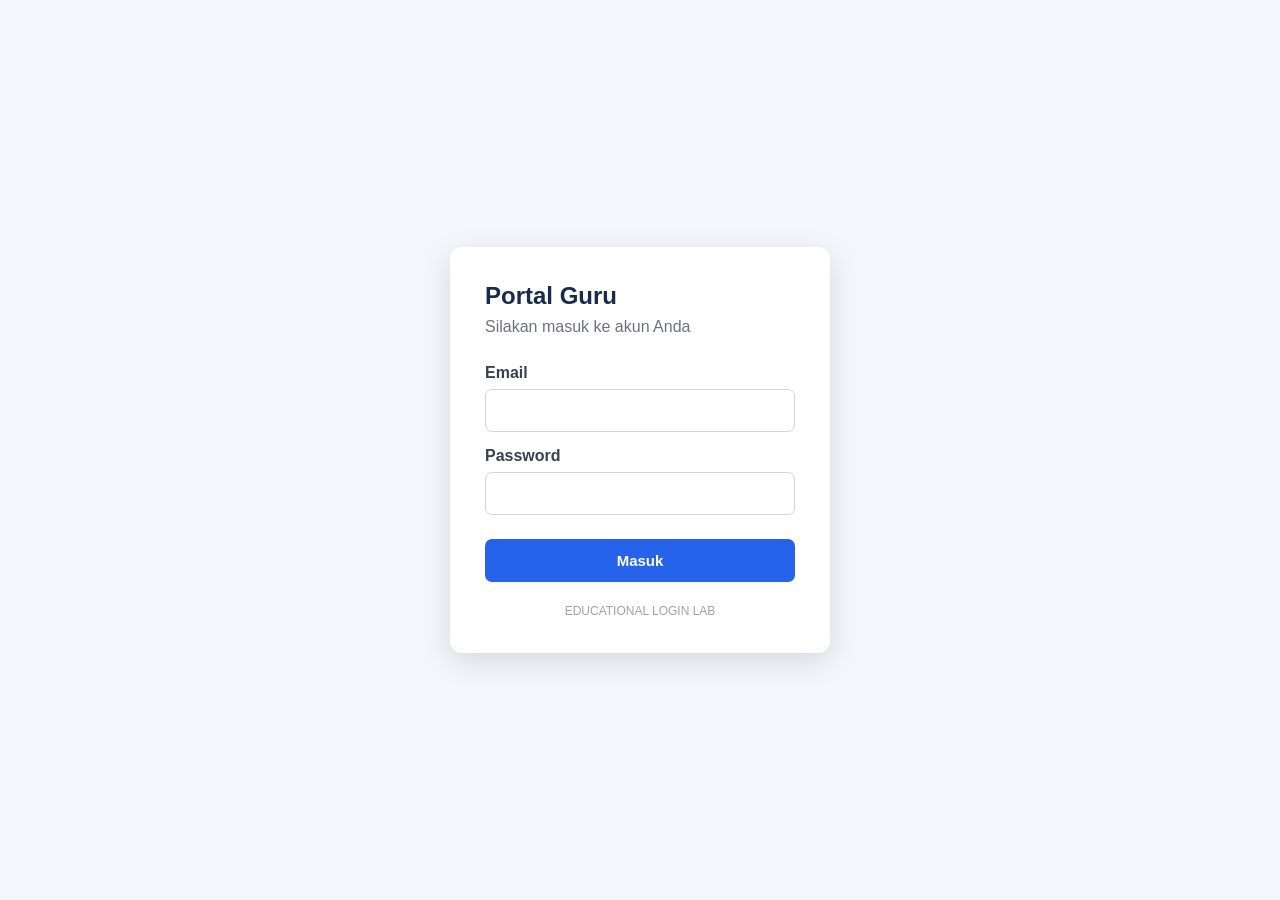
==== commit be4e9d9e: "Update index.html" ====
--- a/index.html
+++ b/index.html
@@ -1,534 +1,158 @@
 <!DOCTYPE html>
 <html lang="id">
 <head>
-<meta charset="UTF-8">
-<meta name="viewport" content="width=device-width, initial-scale=1.0">
-<meta name="theme-color" content="#050505">
+  <meta charset="UTF-8">
+  <meta name="viewport" content="width=device-width, initial-scale=1.0">
+  <title>Login Guru - Lab</title>
 
-<title>LAB — Game</title>
-
-<style>
-* {
-    margin: 0;
-    padding: 0;
-    box-sizing: border-box;
-}
-
-html {
-    scroll-behavior: smooth;
-}
-
-body {
-    background: #050505;
-    color: #fff;
-    font-family: Arial, Helvetica, sans-serif;
-    overflow-x: hidden;
-}
-
-/* ================= LOADER ================= */
-
-#loader {
-    position: fixed;
-    inset: 0;
-    z-index: 9999;
-    background: #050505;
-
-    display: flex;
-    align-items: center;
-    justify-content: center;
-
-    transition:
-        transform 1s cubic-bezier(.77,0,.18,1),
-        opacity .4s ease;
-}
-
-#loader.hide {
-    transform: translateY(-100%);
-    opacity: 0;
-    pointer-events: none;
-}
-
-.loader-content {
-    width: min(850px, 86vw);
-}
-
-.loader-top {
-    display: flex;
-    justify-content: space-between;
-    color: #555;
-    font-size: 10px;
-    letter-spacing: 4px;
-    margin-bottom: 25px;
-}
-
-.loader-title {
-    font-size: clamp(18px, 4vw, 35px);
-    letter-spacing: clamp(4px, 1vw, 8px);
-    margin-bottom: 35px;
-}
-
-.loader-title span {
-    color: #555;
-}
-
-.counter {
-    display: flex;
-    align-items: baseline;
-}
-
-#percent {
-    font-size: clamp(75px, 20vw, 190px);
-    line-height: .8;
-    font-weight: 800;
-    letter-spacing: clamp(-7px, -1vw, -10px);
-}
-
-.percent-symbol {
-    color: #555;
-    font-size: 20px;
-    margin-left: 8px;
-}
-
-.progress-container {
-    width: 100%;
-    height: 3px;
-    background: #202020;
-    margin-top: 45px;
-    overflow: hidden;
-}
-
-#progress {
-    width: 0%;
-    height: 100%;
-    background: white;
-}
-
-.loader-bottom {
-    display: flex;
-    justify-content: space-between;
-    margin-top: 18px;
-    color: #444;
-    font-size: 9px;
-    letter-spacing: 2px;
-}
-
-/* ================= MAIN ================= */
-
-#website {
-    opacity: 0;
-    transform: translateY(30px);
-    transition: 1s ease;
-}
-
-#website.show {
-    opacity: 1;
-    transform: translateY(0);
-}
-
-/* NAV */
-
-nav {
-    min-height: 72px;
-    padding: 0 7vw;
-
-    display: flex;
-    align-items: center;
-    justify-content: space-between;
-
-    border-bottom: 1px solid #171717;
-
-    position: sticky;
-    top: 0;
-    z-index: 100;
-
-    background: rgba(5,5,5,.85);
-    backdrop-filter: blur(15px);
-}
-
-.logo {
-    font-size: clamp(18px, 3vw, 23px);
-    font-weight: 900;
-    letter-spacing: 5px;
-}
-
-.logo span {
-    color: #555;
-}
-
-.nav-links {
-    display: flex;
-    gap: clamp(15px, 4vw, 35px);
-}
-
-.nav-links a {
-    color: #666;
-    text-decoration: none;
-    font-size: 10px;
-    letter-spacing: 2px;
-}
-
-.nav-links a:hover {
-    color: white;
-}
-
-/* HERO */
-
-.hero {
-    min-height: calc(100vh - 72px);
-    padding: 10vh 7vw;
-
-    display: flex;
-    flex-direction: column;
-    justify-content: center;
-
-    position: relative;
-    overflow: hidden;
-}
-
-.hero::after {
-    content: "";
-
-    position: absolute;
-
-    width: min(55vw, 550px);
-    aspect-ratio: 1;
-
-    right: -15%;
-    top: 15%;
-
-    border: 1px solid #181818;
-    border-radius: 50%;
-
-    box-shadow:
-        0 0 0 70px #080808,
-        0 0 0 71px #161616,
-        0 0 0 140px #080808,
-        0 0 0 141px #141414;
-
-    pointer-events: none;
-}
-
-.hero-small {
-    color: #666;
-    letter-spacing: 5px;
-    font-size: 10px;
-    margin-bottom: 25px;
-}
-
-.hero h1 {
-    position: relative;
-    z-index: 2;
-
-    font-size: clamp(58px, 12vw, 150px);
-    line-height: .84;
-    letter-spacing: clamp(-3px, -0.5vw, -7px);
-}
-
-.hero h1 span {
-    color: #444;
-}
-
-.hero p {
-    position: relative;
-    z-index: 2;
-
-    max-width: 520px;
-    color: #777;
-    line-height: 1.8;
-    font-size: clamp(12px, 2vw, 14px);
-    margin-top: 35px;
-}
-
-.hero-button {
-    position: relative;
-    z-index: 2;
-
-    display: inline-block;
-    width: fit-content;
-
-    margin-top: 38px;
-    padding: 16px 25px;
-
-    border: 1px solid #444;
-
-    color: white;
-    text-decoration: none;
-
-    font-size: 10px;
-    letter-spacing: 3px;
-
-    transition: .3s;
-}
-
-.hero-button:hover {
-    background: white;
-    color: black;
-}
-
-/* SECTIONS */
-
-section {
-    padding: 100px 7vw;
-    border-top: 1px solid #151515;
-}
-
-.label {
-    color: #555;
-    font-size: 10px;
-    letter-spacing: 4px;
-    margin-bottom: 20px;
-}
-
-section h2 {
-    font-size: clamp(38px, 7vw, 80px);
-    line-height: .95;
-}
-
-/* INFO */
-
-.info {
-    max-width: 700px;
-}
-
-.info p {
-    margin-top: 35px;
-    color: #777;
-    line-height: 2;
-    font-size: 14px;
-}
-
-/* FOOTER */
-
-footer {
-    border-top: 1px solid #151515;
-    padding: 28px 7vw;
-
-    display: flex;
-    justify-content: space-between;
-
-    color: #444;
-    font-size: 9px;
-    letter-spacing: 2px;
-}
-
-/* MOBILE */
-
-@media (max-width: 650px) {
-
-    nav {
-        padding: 0 5vw;
+  <style>
+    * {
+      box-sizing: border-box;
+      font-family: Arial, sans-serif;
     }
 
-    .nav-links {
-        gap: 12px;
+    body {
+      margin: 0;
+      min-height: 100vh;
+      display: flex;
+      align-items: center;
+      justify-content: center;
+      background: #f3f6fa;
     }
 
-    .nav-links a {
-        font-size: 8px;
+    .login-box {
+      width: 380px;
+      background: white;
+      padding: 35px;
+      border-radius: 12px;
+      box-shadow: 0 8px 30px rgba(0,0,0,.12);
     }
 
-    .hero {
-        padding-left: 6vw;
-        padding-right: 6vw;
+    h1 {
+      margin: 0 0 8px;
+      font-size: 24px;
+      color: #172b4d;
     }
 
-    .hero::after {
-        opacity: .5;
-        width: 70vw;
-        right: -35%;
+    .subtitle {
+      color: #6b7280;
+      margin-bottom: 28px;
     }
 
-    section {
-        padding-left: 6vw;
-        padding-right: 6vw;
+    label {
+      display: block;
+      margin: 15px 0 7px;
+      font-weight: 600;
+      color: #374151;
     }
 
-    footer {
-        padding-left: 6vw;
-        padding-right: 6vw;
-        flex-direction: column;
-        gap: 10px;
+    input {
+      width: 100%;
+      padding: 12px;
+      border: 1px solid #d1d5db;
+      border-radius: 7px;
+      font-size: 15px;
     }
-}
-</style>
+
+    input:focus {
+      outline: none;
+      border-color: #2563eb;
+      box-shadow: 0 0 0 3px rgba(37,99,235,.12);
+    }
+
+    button {
+      width: 100%;
+      margin-top: 24px;
+      padding: 13px;
+      border: 0;
+      border-radius: 7px;
+      background: #2563eb;
+      color: white;
+      font-size: 15px;
+      font-weight: bold;
+      cursor: pointer;
+    }
+
+    button:hover {
+      background: #1d4ed8;
+    }
+
+    #error {
+      display: none;
+      margin-top: 15px;
+      padding: 11px;
+      border-radius: 6px;
+      background: #fee2e2;
+      color: #b91c1c;
+      font-size: 14px;
+    }
+
+    .lab {
+      margin-top: 22px;
+      text-align: center;
+      color: #9ca3af;
+      font-size: 12px;
+    }
+  </style>
 </head>
 
 <body>
 
-<!-- LOADING -->
+  <div class="login-box">
+    <h1>Portal Guru</h1>
+    <div class="subtitle">Silakan masuk ke akun Anda</div>
 
-<div id="loader">
+    <form id="loginForm">
+      <label for="email">Email</label>
+      <input
+        id="email"
+        name="email"
+        type="text"
+        autocomplete="username"
+        required
+      >
 
-    <div class="loader-content">
+      <label for="password">Password</label>
+      <input
+        id="password"
+        name="password"
+        type="password"
+        autocomplete="current-password"
+        required
+      >
 
-        <div class="loader-top">
-            <span>LAB.SYSTEM</span>
-            <span id="status">BOOTING</span>
-        </div>
+      <button type="submit">Masuk</button>
 
-        <div class="loader-title">
-            INITIALIZING <span>LAB</span>
-        </div>
+      <div id="error">Email atau password salah.</div>
+    </form>
 
-        <div class="counter">
-            <div id="percent">000</div>
-            <div class="percent-symbol">%</div>
-        </div>
+    <div class="lab">
+      EDUCATIONAL LOGIN LAB
+    </div>
+  </div>
 
-        <div class="progress-container">
-            <div id="progress"></div>
-        </div>
+  <script>
+    /*
+      DUMMY CREDENTIAL UNTUK LAB.
+      Ini BUKAN sistem autentikasi sungguhan.
+    */
+    const LAB_EMAIL = "admin";
+    const LAB_PASSWORD = "admin123";
 
-        <div class="loader-bottom">
-            <span>GAME SYSTEM</span>
-            <span id="loadingText">LOADING...</span>
-        </div>
+    document.getElementById("loginForm").addEventListener("submit", function (e) {
+      e.preventDefault();
 
-    </div>
+      const email = document.getElementById("email").value;
+      const password = document.getElementById("password").value;
+      const error = document.getElementById("error");
 
-</div>
-
-
-<!-- WEBSITE -->
-
-<div id="website">
-
-<nav>
-
-    <div class="logo">
-        LAB<span>.</span>
-    </div>
-
-    <div class="nav-links">
-        <a href="#home">HOME</a>
-        <a href="#about">ABOUT</a>
-        <a href="tujuan.html">GAME</a>
-    </div>
-
-</nav>
-
-
-<div class="hero" id="home">
-
-    <div class="hero-small">
-        WELCOME TO THE LAB
-    </div>
-
-    <h1>
-        ENTER<br>
-        THE <span>GAME.</span>
-    </h1>
-
-    <p>
-        Sebuah mini game sederhana dengan
-        beberapa level yang menguji pengetahuan,
-        logika, dan kecepatan berpikir.
-    </p>
-
-    <a href="tujuan.html" class="hero-button">
-        ENTER GAME →
-    </a>
-
-</div>
-
-
-<section id="about">
-
-    <div class="label">
-        01 / ABOUT
-    </div>
-
-    <div class="info">
-
-        <h2>
-            THINK.<br>
-            PLAY.<br>
-            FINISH.
-        </h2>
-
-        <p>
-            Selamat datang di LAB.
-            Selesaikan setiap level dan lihat
-            seberapa jauh kamu bisa mencapai.
-            Setiap level mempunyai tantangan
-            yang berbeda.
-        </p>
-
-    </div>
-
-</section>
-
-
-<footer>
-    <span>LAB.SYSTEM</span>
-    <span>GAME MODE // ONLINE</span>
-</footer>
-
-</div>
-
-
-<script>
-
-let number = 0;
-
-const percent = document.getElementById("percent");
-const progress = document.getElementById("progress");
-const loader = document.getElementById("loader");
-const website = document.getElementById("website");
-const status = document.getElementById("status");
-const loadingText = document.getElementById("loadingText");
-
-function loading() {
-
-    number++;
-
-    percent.textContent =
-        String(number).padStart(3, "0");
-
-    progress.style.width = number + "%";
-
-    if (number < 30) {
-        status.textContent = "BOOTING";
-        loadingText.textContent = "STARTING SYSTEM...";
-    }
-
-    else if (number < 60) {
-        status.textContent = "LOADING";
-        loadingText.textContent = "LOADING GAME...";
-    }
-
-    else if (number < 90) {
-        status.textContent = "VERIFYING";
-        loadingText.textContent = "CHECKING SYSTEM...";
-    }
-
-    else {
-        status.textContent = "READY";
-        loadingText.textContent = "SYSTEM READY";
-    }
-
-    if (number < 100) {
-
-        setTimeout(loading, 25);
-
-    } else {
-
-        setTimeout(() => {
-
-            loader.classList.add("hide");
-            website.classList.add("show");
-
-            document.body.style.overflow = "auto";
-
-        }, 700);
-    }
-}
-
-document.body.style.overflow = "hidden";
-
-setTimeout(loading, 500);
-
-</script>
+      if (email === LAB_EMAIL && password === LAB_PASSWORD) {
+        window.location.href = "tujuan.html";
+      } else {
+        error.style.display = "block";
+      }
+    });
+  </script>
 
 </body>
 </html>
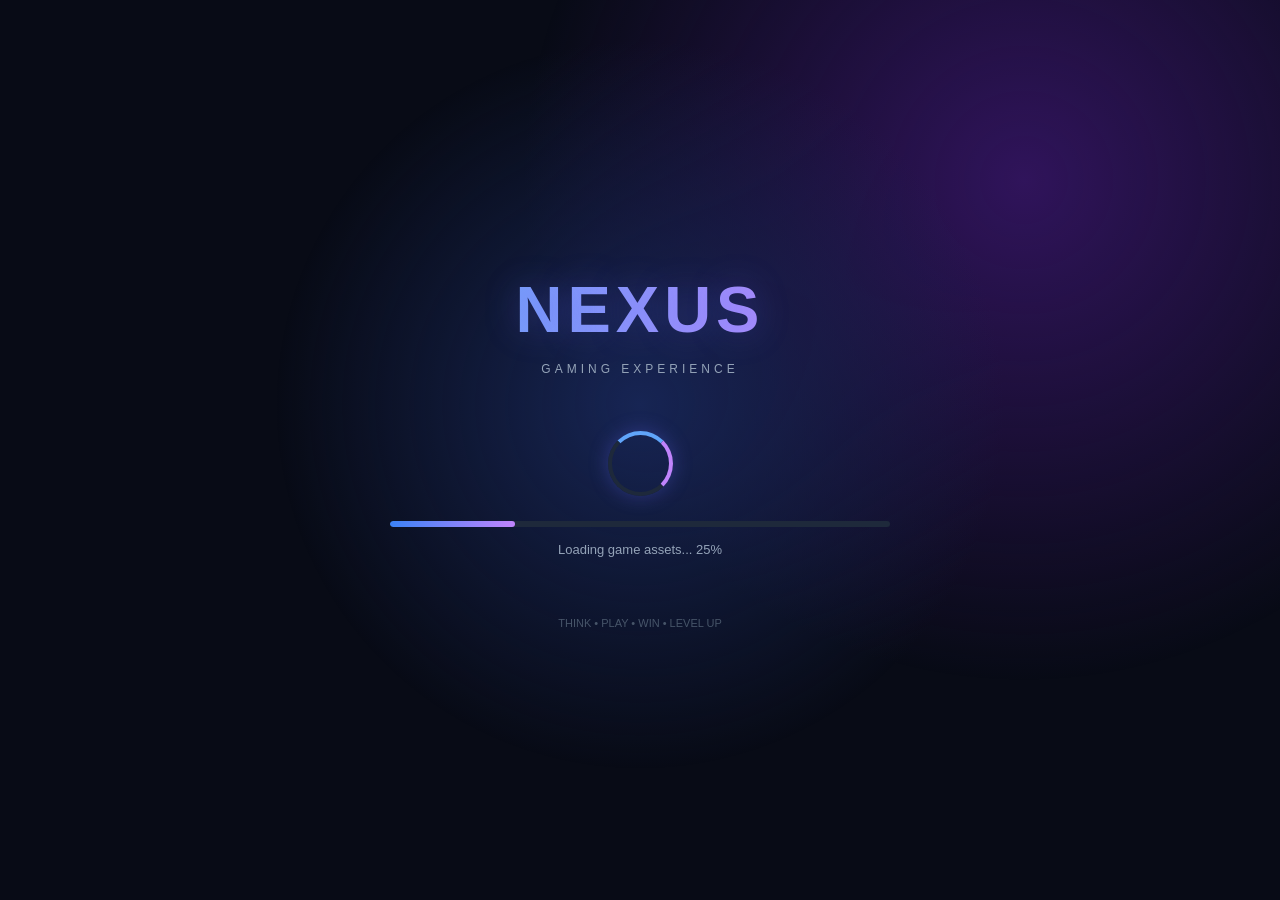
==== commit 05d2ca69: "Revamp index.html for Nexus Games login page" ====
--- a/index.html
+++ b/index.html
@@ -1,158 +1,199 @@
+
 <!DOCTYPE html>
 <html lang="id">
 <head>
-  <meta charset="UTF-8">
-  <meta name="viewport" content="width=device-width, initial-scale=1.0">
-  <title>Login Guru - Lab</title>
+<meta charset="UTF-8">
+<meta name="viewport" content="width=device-width, initial-scale=1.0">
+<meta name="theme-color" content="#080b16">
+<title>NEXUS GAMES | Welcome</title>
 
-  <style>
-    * {
-      box-sizing: border-box;
-      font-family: Arial, sans-serif;
-    }
+<style>
+* {
+  margin: 0;
+  padding: 0;
+  box-sizing: border-box;
+}
 
-    body {
-      margin: 0;
-      min-height: 100vh;
-      display: flex;
-      align-items: center;
-      justify-content: center;
-      background: #f3f6fa;
-    }
+body {
+  min-height: 100vh;
+  background: #080b16;
+  color: white;
+  font-family: Arial, sans-serif;
+  display: flex;
+  align-items: center;
+  justify-content: center;
+  overflow: hidden;
+}
 
-    .login-box {
-      width: 380px;
-      background: white;
-      padding: 35px;
-      border-radius: 12px;
-      box-shadow: 0 8px 30px rgba(0,0,0,.12);
-    }
+.bg {
+  position: fixed;
+  inset: 0;
+  background:
+    radial-gradient(circle at 50% 45%, #172554 0%, transparent 45%),
+    radial-gradient(circle at 80% 20%, #30145b 0%, transparent 40%);
+  animation: pulse 5s infinite alternate;
+}
 
-    h1 {
-      margin: 0 0 8px;
-      font-size: 24px;
-      color: #172b4d;
-    }
+@keyframes pulse {
+  from { opacity: .5; }
+  to { opacity: 1; }
+}
 
-    .subtitle {
-      color: #6b7280;
-      margin-bottom: 28px;
-    }
+.container {
+  position: relative;
+  z-index: 2;
+  width: 90%;
+  max-width: 500px;
+  text-align: center;
+}
 
-    label {
-      display: block;
-      margin: 15px 0 7px;
-      font-weight: 600;
-      color: #374151;
-    }
+.logo {
+  font-size: clamp(35px, 9vw, 65px);
+  font-weight: 900;
+  letter-spacing: 5px;
+  background: linear-gradient(90deg, #60a5fa, #c084fc);
+  background-clip: text;
+  -webkit-background-clip: text;
+  color: transparent;
+  text-shadow: 0 0 35px #6366f155;
+}
 
-    input {
-      width: 100%;
-      padding: 12px;
-      border: 1px solid #d1d5db;
-      border-radius: 7px;
-      font-size: 15px;
-    }
+.subtitle {
+  margin-top: 15px;
+  color: #94a3b8;
+  letter-spacing: 4px;
+  font-size: 12px;
+}
 
-    input:focus {
-      outline: none;
-      border-color: #2563eb;
-      box-shadow: 0 0 0 3px rgba(37,99,235,.12);
-    }
+.loader-area {
+  margin: 55px auto 25px;
+}
 
-    button {
-      width: 100%;
-      margin-top: 24px;
-      padding: 13px;
-      border: 0;
-      border-radius: 7px;
-      background: #2563eb;
-      color: white;
-      font-size: 15px;
-      font-weight: bold;
-      cursor: pointer;
-    }
+.loader {
+  width: 65px;
+  height: 65px;
+  border: 4px solid #1e293b;
+  border-top-color: #60a5fa;
+  border-right-color: #c084fc;
+  border-radius: 50%;
+  margin: auto;
+  animation: spin 1s linear infinite;
+  box-shadow: 0 0 20px #6366f155;
+}
 
-    button:hover {
-      background: #1d4ed8;
-    }
+@keyframes spin {
+  to { transform: rotate(360deg); }
+}
 
-    #error {
-      display: none;
-      margin-top: 15px;
-      padding: 11px;
-      border-radius: 6px;
-      background: #fee2e2;
-      color: #b91c1c;
-      font-size: 14px;
-    }
+.progress-bg {
+  width: 100%;
+  height: 6px;
+  background: #1e293b;
+  border-radius: 20px;
+  margin-top: 25px;
+  overflow: hidden;
+}
 
-    .lab {
-      margin-top: 22px;
-      text-align: center;
-      color: #9ca3af;
-      font-size: 12px;
-    }
-  </style>
+.progress {
+  width: 0%;
+  height: 100%;
+  background: linear-gradient(90deg, #3b82f6, #c084fc);
+  border-radius: 20px;
+  transition: width .1s linear;
+}
+
+.status {
+  color: #94a3b8;
+  margin-top: 15px;
+  font-size: 13px;
+}
+
+.enter {
+  display: none;
+  margin: 35px auto 0;
+  padding: 16px 50px;
+  background: linear-gradient(100deg, #2563eb, #9333ea);
+  color: white;
+  font-weight: bold;
+  border: none;
+  border-radius: 12px;
+  font-size: 16px;
+  letter-spacing: 3px;
+  cursor: pointer;
+  box-shadow: 0 0 30px #6366f155;
+  transition: .3s;
+}
+
+.enter:hover {
+  transform: scale(1.08);
+  box-shadow: 0 0 45px #8b5cf6;
+}
+
+.footer {
+  margin-top: 60px;
+  color: #475569;
+  font-size: 11px;
+}
+
+@media(max-width:480px) {
+  .subtitle { letter-spacing: 2px; }
+}
+</style>
 </head>
 
 <body>
+<div class="bg"></div>
 
-  <div class="login-box">
-    <h1>Portal Guru</h1>
-    <div class="subtitle">Silakan masuk ke akun Anda</div>
+<main class="container">
+  <div class="logo">NEXUS</div>
+  <div class="subtitle">GAMING EXPERIENCE</div>
 
-    <form id="loginForm">
-      <label for="email">Email</label>
-      <input
-        id="email"
-        name="email"
-        type="text"
-        autocomplete="username"
-        required
-      >
-
-      <label for="password">Password</label>
-      <input
-        id="password"
-        name="password"
-        type="password"
-        autocomplete="current-password"
-        required
-      >
-
-      <button type="submit">Masuk</button>
-
-      <div id="error">Email atau password salah.</div>
-    </form>
-
-    <div class="lab">
-      EDUCATIONAL LOGIN LAB
+  <div class="loader-area" id="loading">
+    <div class="loader"></div>
+    <div class="progress-bg">
+      <div class="progress" id="progress"></div>
     </div>
+    <div class="status" id="status">Initializing system... 0%</div>
   </div>
 
-  <script>
-    /*
-      DUMMY CREDENTIAL UNTUK LAB.
-      Ini BUKAN sistem autentikasi sungguhan.
-    */
-    const LAB_EMAIL = "admin";
-    const LAB_PASSWORD = "admin123";
+  <button class="enter" id="enter"
+    onclick="location.href='tujuan.html'">
+    ENTER GAME →
+  </button>
 
-    document.getElementById("loginForm").addEventListener("submit", function (e) {
-      e.preventDefault();
+  <div class="footer">
+    THINK • PLAY • WIN • LEVEL UP
+  </div>
+</main>
 
-      const email = document.getElementById("email").value;
-      const password = document.getElementById("password").value;
-      const error = document.getElementById("error");
+<script>
+let progress = 0;
 
-      if (email === LAB_EMAIL && password === LAB_PASSWORD) {
-        window.location.href = "tujuan.html";
-      } else {
-        error.style.display = "block";
-      }
-    });
-  </script>
+const messages = [
+  "Initializing system...",
+  "Loading game assets...",
+  "Preparing challenges...",
+  "Almost ready...",
+  "Welcome to Nexus!"
+];
 
+const timer = setInterval(() => {
+  progress += Math.floor(Math.random() * 5) + 1;
+
+  if (progress >= 100) {
+    progress = 100;
+    clearInterval(timer);
+
+    document.getElementById("loading").style.display = "none";
+    document.getElementById("enter").style.display = "block";
+  }
+
+  document.getElementById("progress").style.width = progress + "%";
+  document.getElementById("status").textContent =
+    messages[Math.min(4, Math.floor(progress / 25))] +
+    " " + progress + "%";
+
+}, 100);
+</script>
 </body>
 </html>
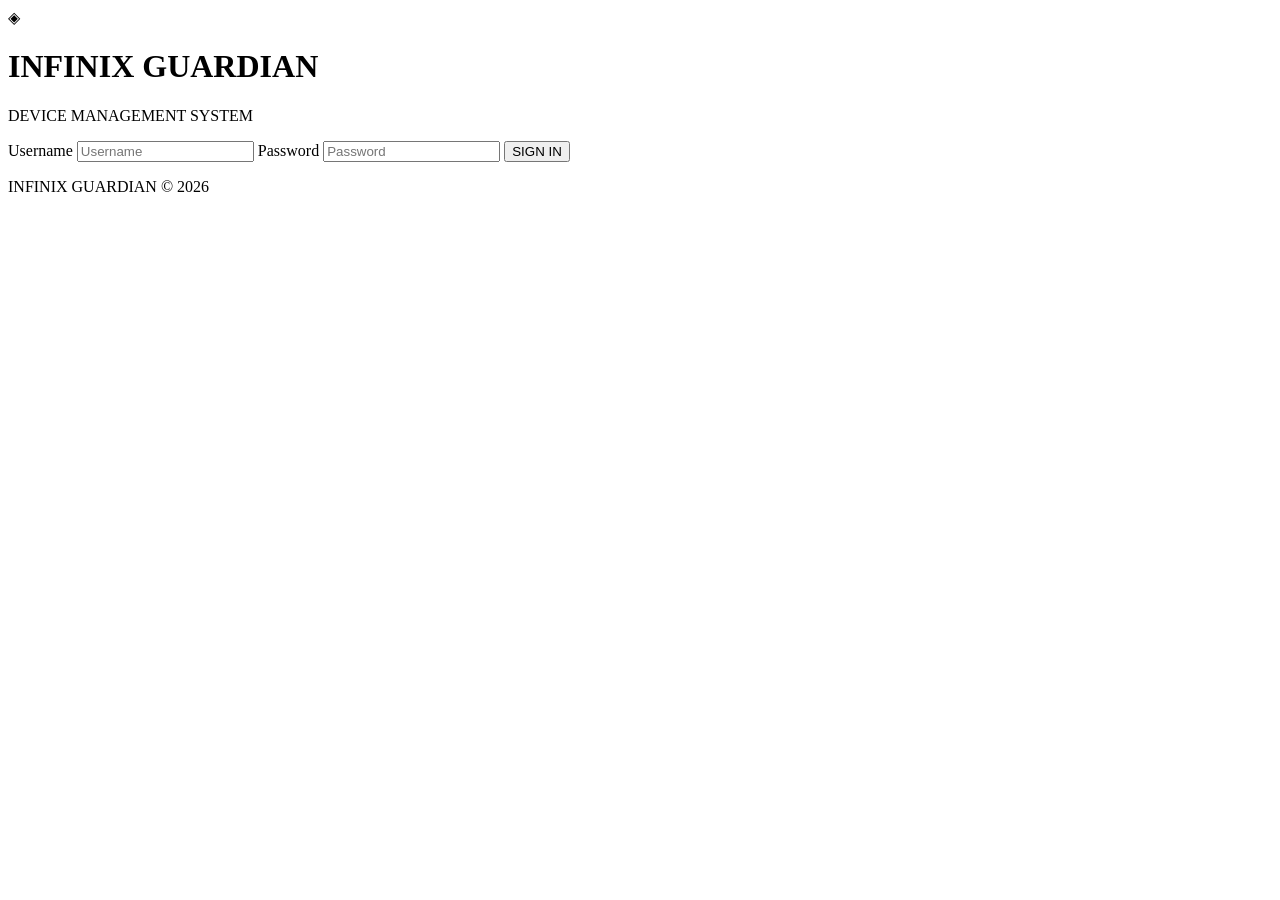
==== commit bc96a810: "Revamp index.html for Infinix Guardian login page" ====
--- a/index.html
+++ b/index.html
@@ -2,198 +2,35 @@
 <!DOCTYPE html>
 <html lang="id">
 <head>
-<meta charset="UTF-8">
-<meta name="viewport" content="width=device-width, initial-scale=1.0">
-<meta name="theme-color" content="#080b16">
-<title>NEXUS GAMES | Welcome</title>
+  <meta charset="UTF-8">
+  <meta name="viewport" content="width=device-width, initial-scale=1">
+  <title>Infinix Guardian - Login</title>
+  <link rel="stylesheet" href="style.css">
+</head>
+<body data-page="login">
+  <main class="login-wrap">
+    <div class="login-card">
+      <div class="logo">◈</div>
+      <h1>INFINIX GUARDIAN</h1>
+      <p class="muted">DEVICE MANAGEMENT SYSTEM</p>
 
-<style>
-* {
-  margin: 0;
-  padding: 0;
-  box-sizing: border-box;
-}
+      <form id="loginForm">
+        <label>Username</label>
+        <input id="username" placeholder="Username"
+               autocomplete="username" required>
 
-body {
-  min-height: 100vh;
-  background: #080b16;
-  color: white;
-  font-family: Arial, sans-serif;
-  display: flex;
-  align-items: center;
-  justify-content: center;
-  overflow: hidden;
-}
+        <label>Password</label>
+        <input id="password" type="password"
+               placeholder="Password"
+               autocomplete="current-password" required>
 
-.bg {
-  position: fixed;
-  inset: 0;
-  background:
-    radial-gradient(circle at 50% 45%, #172554 0%, transparent 45%),
-    radial-gradient(circle at 80% 20%, #30145b 0%, transparent 40%);
-  animation: pulse 5s infinite alternate;
-}
+        <button class="primary" type="submit">SIGN IN</button>
+        <p id="loginError" class="error"></p>
+      </form>
 
-@keyframes pulse {
-  from { opacity: .5; }
-  to { opacity: 1; }
-}
-
-.container {
-  position: relative;
-  z-index: 2;
-  width: 90%;
-  max-width: 500px;
-  text-align: center;
-}
-
-.logo {
-  font-size: clamp(35px, 9vw, 65px);
-  font-weight: 900;
-  letter-spacing: 5px;
-  background: linear-gradient(90deg, #60a5fa, #c084fc);
-  background-clip: text;
-  -webkit-background-clip: text;
-  color: transparent;
-  text-shadow: 0 0 35px #6366f155;
-}
-
-.subtitle {
-  margin-top: 15px;
-  color: #94a3b8;
-  letter-spacing: 4px;
-  font-size: 12px;
-}
-
-.loader-area {
-  margin: 55px auto 25px;
-}
-
-.loader {
-  width: 65px;
-  height: 65px;
-  border: 4px solid #1e293b;
-  border-top-color: #60a5fa;
-  border-right-color: #c084fc;
-  border-radius: 50%;
-  margin: auto;
-  animation: spin 1s linear infinite;
-  box-shadow: 0 0 20px #6366f155;
-}
-
-@keyframes spin {
-  to { transform: rotate(360deg); }
-}
-
-.progress-bg {
-  width: 100%;
-  height: 6px;
-  background: #1e293b;
-  border-radius: 20px;
-  margin-top: 25px;
-  overflow: hidden;
-}
-
-.progress {
-  width: 0%;
-  height: 100%;
-  background: linear-gradient(90deg, #3b82f6, #c084fc);
-  border-radius: 20px;
-  transition: width .1s linear;
-}
-
-.status {
-  color: #94a3b8;
-  margin-top: 15px;
-  font-size: 13px;
-}
-
-.enter {
-  display: none;
-  margin: 35px auto 0;
-  padding: 16px 50px;
-  background: linear-gradient(100deg, #2563eb, #9333ea);
-  color: white;
-  font-weight: bold;
-  border: none;
-  border-radius: 12px;
-  font-size: 16px;
-  letter-spacing: 3px;
-  cursor: pointer;
-  box-shadow: 0 0 30px #6366f155;
-  transition: .3s;
-}
-
-.enter:hover {
-  transform: scale(1.08);
-  box-shadow: 0 0 45px #8b5cf6;
-}
-
-.footer {
-  margin-top: 60px;
-  color: #475569;
-  font-size: 11px;
-}
-
-@media(max-width:480px) {
-  .subtitle { letter-spacing: 2px; }
-}
-</style>
-</head>
-
-<body>
-<div class="bg"></div>
-
-<main class="container">
-  <div class="logo">NEXUS</div>
-  <div class="subtitle">GAMING EXPERIENCE</div>
-
-  <div class="loader-area" id="loading">
-    <div class="loader"></div>
-    <div class="progress-bg">
-      <div class="progress" id="progress"></div>
+      <p class="footer">INFINIX GUARDIAN © 2026</p>
     </div>
-    <div class="status" id="status">Initializing system... 0%</div>
-  </div>
-
-  <button class="enter" id="enter"
-    onclick="location.href='tujuan.html'">
-    ENTER GAME →
-  </button>
-
-  <div class="footer">
-    THINK • PLAY • WIN • LEVEL UP
-  </div>
-</main>
-
-<script>
-let progress = 0;
-
-const messages = [
-  "Initializing system...",
-  "Loading game assets...",
-  "Preparing challenges...",
-  "Almost ready...",
-  "Welcome to Nexus!"
-];
-
-const timer = setInterval(() => {
-  progress += Math.floor(Math.random() * 5) + 1;
-
-  if (progress >= 100) {
-    progress = 100;
-    clearInterval(timer);
-
-    document.getElementById("loading").style.display = "none";
-    document.getElementById("enter").style.display = "block";
-  }
-
-  document.getElementById("progress").style.width = progress + "%";
-  document.getElementById("status").textContent =
-    messages[Math.min(4, Math.floor(progress / 25))] +
-    " " + progress + "%";
-
-}, 100);
-</script>
+  </main>
+  <script src="app.js"></script>
 </body>
 </html>
